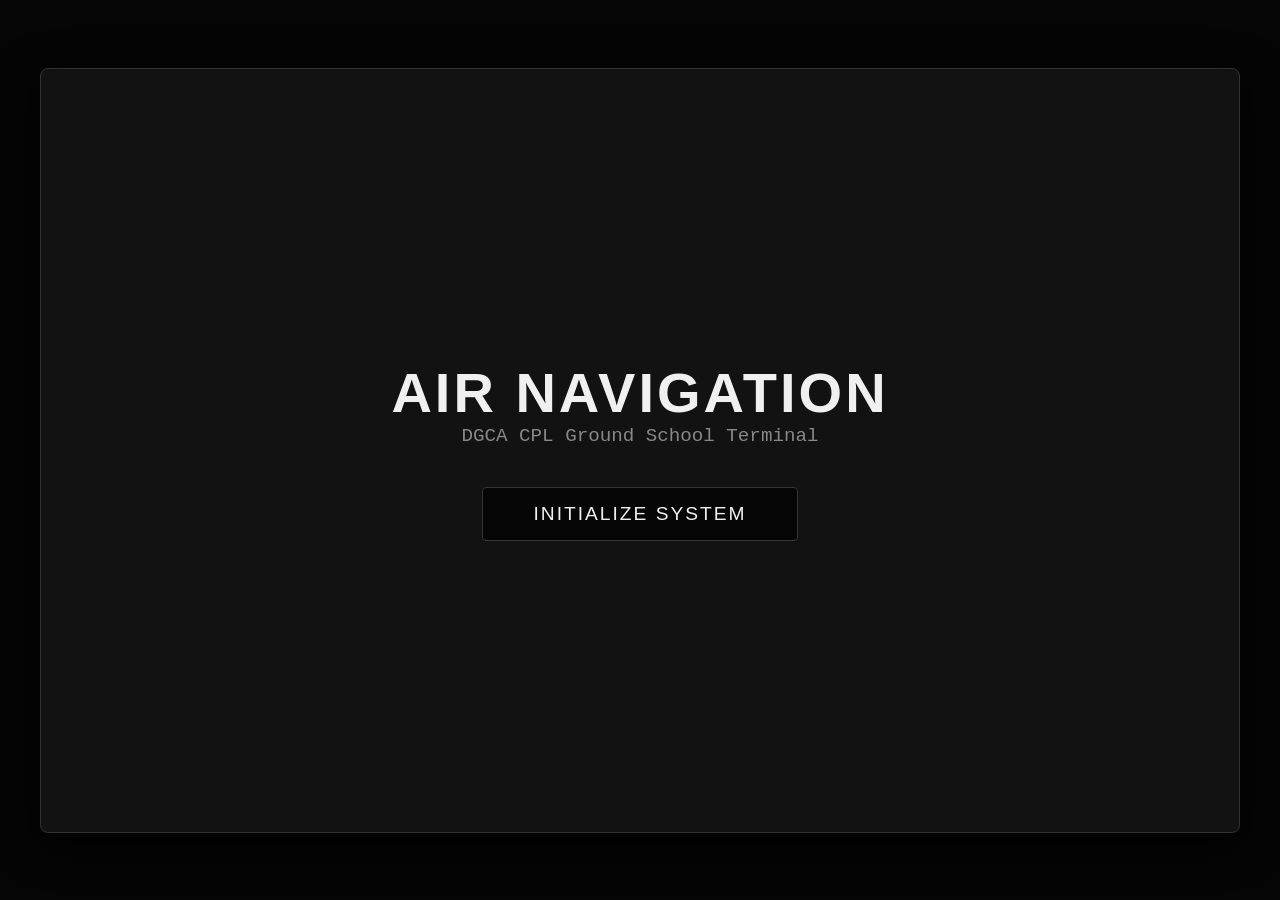
==== index.html @ cbd330f3 "index.html" ====
<!DOCTYPE html>
<html lang="en">
<head>
    <meta charset="UTF-8">
    <meta name="viewport" content="width=device-width, initial-scale=1.0">
    <title>Air Nav Command Center</title>
    <style>
        /* --- CORE STYLING --- */
        :root {
            --bg-color: #050505;
            --panel-bg: #121212;
            --text-main: #f0f0f0;
            --text-muted: #888888;
            --accent: #2a2a2a;
            --accent-hover: #404040;
            --border: #333333;
        }

        * { box-sizing: border-box; margin: 0; padding: 0; }

        body {
            background-color: var(--bg-color);
            color: var(--text-main);
            font-family: 'Segoe UI', Roboto, Helvetica, Arial, sans-serif;
            display: flex;
            justify-content: center;
            align-items: center;
            min-height: 100vh;
        }

        .container {
            width: 95%;
            max-width: 1200px;
            background-color: var(--panel-bg);
            border: 1px solid var(--border);
            border-radius: 8px;
            box-shadow: 0 10px 40px rgba(0, 0, 0, 0.9);
            padding: 40px; 
            min-height: 85vh;
            display: flex;
            flex-direction: column;
            position: relative;
        }

        .view-section {
            display: none;
            flex-direction: column;
            flex-grow: 1;
            animation: fadeIn 0.4s ease-in-out;
        }

        /* --- Landing Page --- */
        #landing-page { justify-content: center; align-items: center; text-align: center; }
        .title { font-size: 3.5rem; font-weight: 700; letter-spacing: 3px; text-transform: uppercase; }
        .subtitle { font-size: 1.2rem; color: var(--text-muted); margin-bottom: 40px; font-family: 'Courier New', monospace; }
        
        .btn {
            background-color: var(--bg-color);
            color: var(--text-main);
            border: 1px solid var(--border);
            padding: 15px 50px;
            font-size: 1.2rem;
            text-transform: uppercase;
            letter-spacing: 2px;
            cursor: pointer;
            transition: all 0.2s;
            border-radius: 4px;
        }
        .btn:hover { background-color: var(--accent); border-color: var(--text-main); }

        /* --- Header & Navigation --- */
        .header-bar {
            display: flex;
            justify-content: space-between;
            align-items: center;
            border-bottom: 1px solid var(--border);
            padding-bottom: 15px; 
            margin-bottom: 20px; 
        }
        .nav-btn {
            background: none;
            border: 1px solid var(--border);
            color: var(--text-main);
            padding: 8px 16px;
            cursor: pointer;
            border-radius: 4px;
            transition: background 0.2s;
        }
        .nav-btn:hover { background-color: var(--accent); }

        /* --- Chapter Grid --- */
        .chapter-grid {
            display: grid;
            grid-template-columns: repeat(auto-fill, minmax(160px, 1fr));
            gap: 15px;
            overflow-y: auto;
            padding-right: 10px;
        }
        
        .chapter-card {
            background-color: var(--bg-color);
            border: 1px solid var(--border);
            padding: 20px 10px;
            text-align: center;
            cursor: pointer;
            border-radius: 4px;
            transition: all 0.2s;
            display: flex;
            flex-direction: column;
            justify-content: center;
            min-height: 90px;
            text-decoration: none; /* Removes underline from links */
            color: var(--text-main);
        }
        
        .chapter-card:hover { 
            background-color: var(--accent); 
            transform: scale(1.02); 
            border-color: var(--text-muted);
        }
        
        .chapter-num { font-size: 1.1rem; font-weight: bold; }
        .chapter-name { font-size: 0.85rem; color: var(--text-muted); margin-top: 5px; }

        @keyframes fadeIn {
            from { opacity: 0; transform: translateY(5px); }
            to { opacity: 1; transform: translateY(0); }
        }
    </style>
</head>
<body>

    <div class="container">
        
        <!-- LANDING PAGE -->
        <div id="landing-page" class="view-section" style="display: flex;">
            <h1 class="title">Air Navigation</h1>
            <p class="subtitle">DGCA CPL Ground School Terminal</p>
            <button class="btn" onclick="initSystem()">Initialize System</button>
        </div>

        <!-- CHAPTERS LIST -->
        <div id="chapters-page" class="view-section">
            <div class="header-bar">
                <h2>Syllabus Index</h2>
                <button class="nav-btn" onclick="powerOff()">Power Off</button>
            </div>
            <div class="chapter-grid" id="chapter-grid-container">
                <!-- JavaScript generates the 30 links here -->
            </div>
        </div>

    </div>

    <script>
        // Dictionary for chapter names. We can easily add to this as we build them.
        const chapterTitles = { 
            1: "The Earth",
            2: "Distances on Earth's Surface",
            3: "Convergency",
            4: "Payload",
            5: "Compass & Direction",
            6: "Dead Reckoning",
            7: "In Flight Navigation",
            8: "Scale & Projections",
            9: "INS/IRS",
            10: "Solar System & Time",
            11: "PNR/CP"
        };

        // Automatically generate 30 Chapter Links
        const chapterContainer = document.getElementById('chapter-grid-container');
        for (let i = 1; i <= 30; i++) {
            let a = document.createElement('a');
            a.className = 'chapter-card';
            
            // Sets the destination to ch1.html, ch2.html, etc.
            a.href = `ch${i}.html`; 
            
            let titleText = chapterTitles[i] ? `<div class="chapter-name">${chapterTitles[i]}</div>` : ``;
            a.innerHTML = `<div class="chapter-num">CH ${i}</div> ${titleText}`;
            
            chapterContainer.appendChild(a);
        }

        // Simple visibility toggles for the landing page
        function initSystem() {
            document.getElementById('landing-page').style.display = 'none';
            document.getElementById('chapters-page').style.display = 'flex';
        }

        function powerOff() {
            document.getElementById('chapters-page').style.display = 'none';
            document.getElementById('landing-page').style.display = 'flex';
        }
    </script>
</body>
</html>
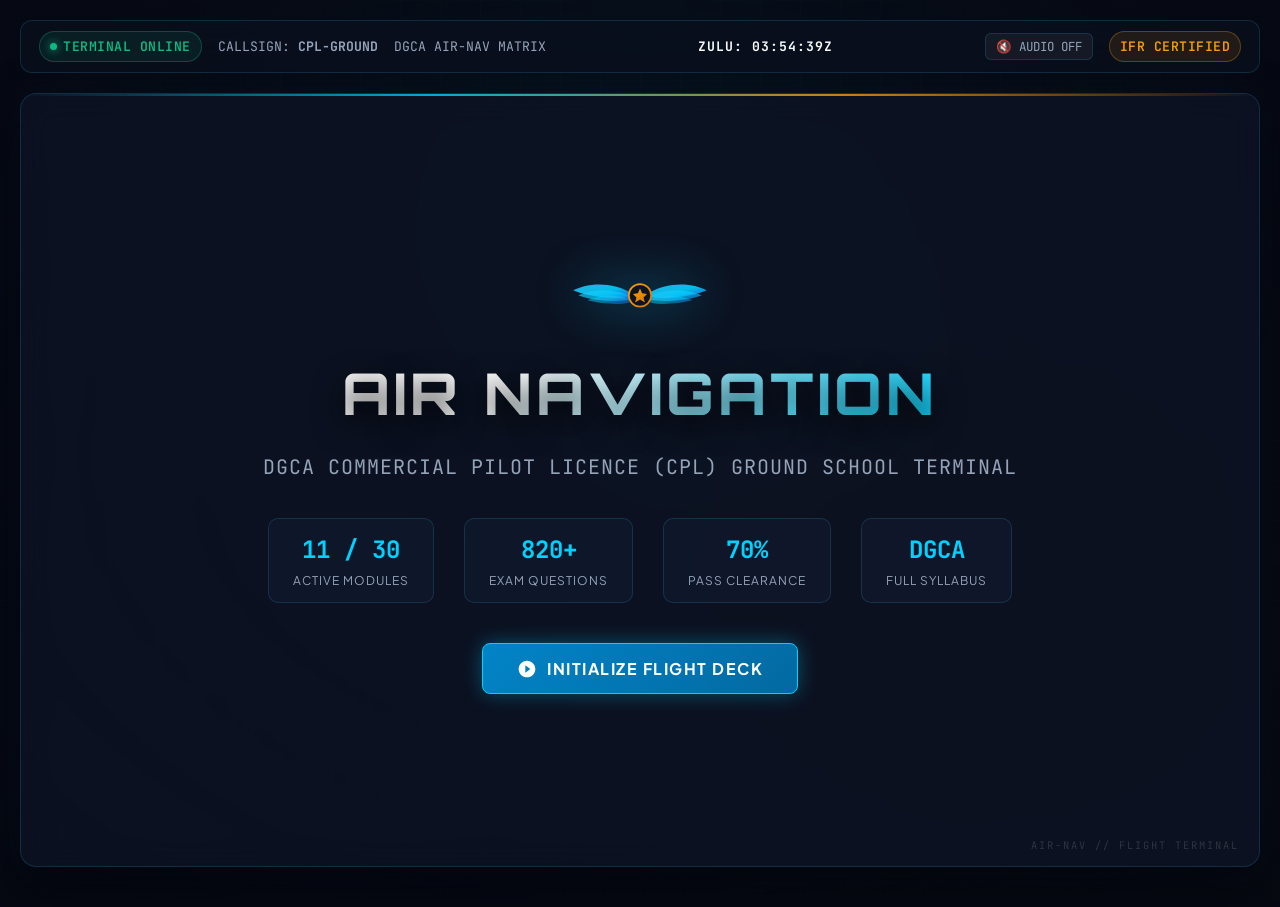
==== commit 1b8d6218: "feat(ui): upgrade to modern glass cockpit pilot training platform with avionics HUD, telemetry, audi" ====
--- a/index.html
+++ b/index.html
@@ -3,157 +3,337 @@
 <head>
     <meta charset="UTF-8">
     <meta name="viewport" content="width=device-width, initial-scale=1.0">
-    <title>Air Nav Command Center</title>
+    <title>Air Navigation | DGCA CPL Ground School Command Center</title>
+    <!-- Stylesheets -->
+    <link rel="stylesheet" href="css/pilot-theme.css">
     <style>
-        /* --- CORE STYLING --- */
-        :root {
-            --bg-color: #050505;
-            --panel-bg: #121212;
-            --text-main: #f0f0f0;
-            --text-muted: #888888;
-            --accent: #2a2a2a;
-            --accent-hover: #404040;
-            --border: #333333;
-        }
-
-        * { box-sizing: border-box; margin: 0; padding: 0; }
-
-        body {
-            background-color: var(--bg-color);
-            color: var(--text-main);
-            font-family: 'Segoe UI', Roboto, Helvetica, Arial, sans-serif;
+        /* Specific Styles for Hub */
+        .search-container {
             display: flex;
-            justify-content: center;
             align-items: center;
-            min-height: 100vh;
-        }
-
-        .container {
-            width: 95%;
-            max-width: 1200px;
-            background-color: var(--panel-bg);
-            border: 1px solid var(--border);
+            gap: 12px;
+            width: 100%;
+            max-width: 400px;
+            position: relative;
+        }
+
+        .search-icon {
+            position: absolute;
+            left: 14px;
+            color: var(--cyan-primary);
+            pointer-events: none;
+            display: flex;
+            align-items: center;
+        }
+
+        .search-container input {
+            padding-left: 42px;
+            width: 100%;
+        }
+
+        .quick-formula-btn {
+            background: rgba(245, 158, 11, 0.12);
+            border: 1px solid rgba(245, 158, 11, 0.35);
+            color: var(--gold-accent);
+            padding: 8px 16px;
             border-radius: 8px;
-            box-shadow: 0 10px 40px rgba(0, 0, 0, 0.9);
-            padding: 40px; 
-            min-height: 85vh;
-            display: flex;
-            flex-direction: column;
-            position: relative;
-        }
-
-        .view-section {
-            display: none;
-            flex-direction: column;
-            flex-grow: 1;
-            animation: fadeIn 0.4s ease-in-out;
-        }
-
-        /* --- Landing Page --- */
-        #landing-page { justify-content: center; align-items: center; text-align: center; }
-        .title { font-size: 3.5rem; font-weight: 700; letter-spacing: 3px; text-transform: uppercase; }
-        .subtitle { font-size: 1.2rem; color: var(--text-muted); margin-bottom: 40px; font-family: 'Courier New', monospace; }
-        
-        .btn {
-            background-color: var(--bg-color);
-            color: var(--text-main);
-            border: 1px solid var(--border);
-            padding: 15px 50px;
-            font-size: 1.2rem;
-            text-transform: uppercase;
-            letter-spacing: 2px;
+            font-size: 0.85rem;
+            font-weight: 700;
             cursor: pointer;
             transition: all 0.2s;
+            display: inline-flex;
+            align-items: center;
+            gap: 8px;
+            font-family: var(--font-mono);
+        }
+
+        .quick-formula-btn:hover {
+            background: rgba(245, 158, 11, 0.22);
+            border-color: var(--gold-accent);
+            box-shadow: 0 0 16px var(--gold-glow);
+        }
+
+        /* Formula Modal */
+        .formula-modal-overlay {
+            position: fixed;
+            inset: 0;
+            background: rgba(4, 7, 15, 0.85);
+            backdrop-filter: blur(10px);
+            display: none;
+            align-items: center;
+            justify-content: center;
+            z-index: 1000;
+            padding: 20px;
+        }
+
+        .formula-modal-overlay.active {
+            display: flex;
+        }
+
+        .formula-modal-card {
+            background: #0b1222;
+            border: 1px solid var(--border-medium);
+            border-radius: 16px;
+            padding: 30px;
+            max-width: 800px;
+            width: 100%;
+            max-height: 85vh;
+            overflow-y: auto;
+            box-shadow: 0 20px 60px rgba(0, 0, 0, 0.9), 0 0 40px var(--cyan-glow);
+        }
+
+        .formula-table {
+            width: 100%;
+            border-collapse: collapse;
+            margin-top: 15px;
+            font-size: 0.95rem;
+        }
+
+        .formula-table th, .formula-table td {
+            padding: 12px 16px;
+            text-align: left;
+            border-bottom: 1px solid var(--border-subtle);
+        }
+
+        .formula-table th {
+            color: var(--cyan-primary);
+            font-family: var(--font-mono);
+            font-size: 0.82rem;
+            letter-spacing: 1px;
+            background: rgba(0, 210, 255, 0.05);
+        }
+
+        .formula-table td code {
+            font-family: var(--font-mono);
+            color: #fef08a;
+            background: rgba(0, 0, 0, 0.3);
+            padding: 3px 8px;
             border-radius: 4px;
         }
-        .btn:hover { background-color: var(--accent); border-color: var(--text-main); }
-
-        /* --- Header & Navigation --- */
-        .header-bar {
-            display: flex;
-            justify-content: space-between;
-            align-items: center;
-            border-bottom: 1px solid var(--border);
-            padding-bottom: 15px; 
-            margin-bottom: 20px; 
-        }
-        .nav-btn {
-            background: none;
-            border: 1px solid var(--border);
-            color: var(--text-main);
-            padding: 8px 16px;
-            cursor: pointer;
-            border-radius: 4px;
-            transition: background 0.2s;
-        }
-        .nav-btn:hover { background-color: var(--accent); }
-
-        /* --- Chapter Grid --- */
-        .chapter-grid {
-            display: grid;
-            grid-template-columns: repeat(auto-fill, minmax(160px, 1fr));
-            gap: 15px;
-            overflow-y: auto;
-            padding-right: 10px;
-        }
-        
-        .chapter-card {
-            background-color: var(--bg-color);
-            border: 1px solid var(--border);
-            padding: 20px 10px;
-            text-align: center;
-            cursor: pointer;
-            border-radius: 4px;
-            transition: all 0.2s;
-            display: flex;
-            flex-direction: column;
-            justify-content: center;
-            min-height: 90px;
-            text-decoration: none; /* Removes underline from links */
-            color: var(--text-main);
-        }
-        
-        .chapter-card:hover { 
-            background-color: var(--accent); 
-            transform: scale(1.02); 
-            border-color: var(--text-muted);
-        }
-        
-        .chapter-num { font-size: 1.1rem; font-weight: bold; }
-        .chapter-name { font-size: 0.85rem; color: var(--text-muted); margin-top: 5px; }
-
-        @keyframes fadeIn {
-            from { opacity: 0; transform: translateY(5px); }
-            to { opacity: 1; transform: translateY(0); }
+
+        /* CRT Shutdown Effect */
+        .crt-off {
+            animation: crtShutdown 0.55s ease-out forwards;
+        }
+
+        @keyframes crtShutdown {
+            0% { transform: scale(1); filter: brightness(1); opacity: 1; }
+            50% { transform: scale(1, 0.005); filter: brightness(3); opacity: 0.9; }
+            100% { transform: scale(0, 0); filter: brightness(0); opacity: 0; }
         }
     </style>
 </head>
 <body>
 
-    <div class="container">
+    <!-- TOP TELEMETRY FLIGHT HUD BAR -->
+    <div class="flight-hud-bar">
+        <div class="hud-left">
+            <span class="hud-pill status-green">
+                <span class="hud-dot"></span>
+                TERMINAL ONLINE
+            </span>
+            <span>CALLSIGN: <strong>CPL-GROUND</strong></span>
+            <span>DGCA AIR-NAV MATRIX</span>
+        </div>
+        <div class="hud-center">
+            <span class="zulu-clock">ZULU: 00:00:00Z</span>
+        </div>
+        <div class="hud-right">
+            <button class="hud-sound-toggle" onclick="toggleCockpitSound()">
+                <span>🔊 AUDIO ON</span>
+            </button>
+            <span class="hud-pill status-gold">IFR CERTIFIED</span>
+        </div>
+    </div>
+
+    <!-- MAIN FLIGHT DECK CONTAINER -->
+    <div class="container" id="terminal-container">
         
-        <!-- LANDING PAGE -->
+        <!-- 1. LANDING PAGE -->
         <div id="landing-page" class="view-section" style="display: flex;">
+            
+            <!-- Pilot Wings SVG Crest -->
+            <svg class="wings-insignia" viewBox="0 0 200 80" fill="none" xmlns="http://www.w3.org/2000/svg">
+                <defs>
+                    <linearGradient id="goldWings" x1="0%" y1="0%" x2="100%" y2="100%">
+                        <stop offset="0%" stop-color="#38bdf8" />
+                        <stop offset="50%" stop-color="#00d2ff" />
+                        <stop offset="100%" stop-color="#2563eb" />
+                    </linearGradient>
+                    <linearGradient id="crestGlow" x1="0%" y1="0%" x2="100%" y2="100%">
+                        <stop offset="0%" stop-color="#f59e0b" />
+                        <stop offset="100%" stop-color="#d97706" />
+                    </linearGradient>
+                </defs>
+                <!-- Left Wing -->
+                <path d="M90 40 C60 20, 20 25, 5 35 C30 45, 65 48, 90 44 Z" fill="url(#goldWings)" opacity="0.9" />
+                <path d="M88 44 C62 30, 25 35, 12 42 C35 50, 68 52, 88 48 Z" fill="url(#goldWings)" opacity="0.7" />
+                <path d="M85 48 C65 38, 35 44, 25 49 C45 54, 70 56, 85 52 Z" fill="url(#goldWings)" opacity="0.5" />
+                <!-- Right Wing -->
+                <path d="M110 40 C140 20, 180 25, 195 35 C170 45, 135 48, 110 44 Z" fill="url(#goldWings)" opacity="0.9" />
+                <path d="M112 44 C138 30, 175 35, 188 42 C165 50, 132 52, 112 48 Z" fill="url(#goldWings)" opacity="0.7" />
+                <path d="M115 48 C135 38, 165 44, 175 49 C155 54, 130 56, 115 52 Z" fill="url(#goldWings)" opacity="0.5" />
+                <!-- Central Star & Shield -->
+                <circle cx="100" cy="42" r="16" fill="#0c1424" stroke="url(#crestGlow)" stroke-width="2.5" />
+                <polygon points="100,32 103,39 110,40 105,45 107,52 100,48 93,52 95,45 90,40 97,39" fill="url(#crestGlow)" />
+            </svg>
+
             <h1 class="title">Air Navigation</h1>
-            <p class="subtitle">DGCA CPL Ground School Terminal</p>
-            <button class="btn" onclick="initSystem()">Initialize System</button>
-        </div>
-
-        <!-- CHAPTERS LIST -->
+            <p class="subtitle">DGCA Commercial Pilot Licence (CPL) Ground School Terminal</p>
+
+            <div class="landing-stats-row">
+                <div class="landing-stat-box">
+                    <div class="landing-stat-val">11 / 30</div>
+                    <div class="landing-stat-label">Active Modules</div>
+                </div>
+                <div class="landing-stat-box">
+                    <div class="landing-stat-val">820+</div>
+                    <div class="landing-stat-label">Exam Questions</div>
+                </div>
+                <div class="landing-stat-box">
+                    <div class="landing-stat-val">70%</div>
+                    <div class="landing-stat-label">Pass Clearance</div>
+                </div>
+                <div class="landing-stat-box">
+                    <div class="landing-stat-val">DGCA</div>
+                    <div class="landing-stat-label">Full Syllabus</div>
+                </div>
+            </div>
+
+            <button class="btn btn-primary" onclick="initSystem()">
+                <svg width="20" height="20" viewBox="0 0 24 24" fill="currentColor">
+                    <path d="M12 2C6.48 2 2 6.48 2 12s4.48 10 10 10 10-4.48 10-10S17.52 2 12 2zm-2 14.5v-9l6 4.5-6 4.5z"/>
+                </svg>
+                Initialize Flight Deck
+            </button>
+        </div>
+
+        <!-- 2. CHAPTERS LIST / SYLLABUS HUB -->
         <div id="chapters-page" class="view-section">
             <div class="header-bar">
-                <h2>Syllabus Index</h2>
-                <button class="nav-btn" onclick="powerOff()">Power Off</button>
+                <div class="header-title-group">
+                    <div class="header-badge">
+                        <svg viewBox="0 0 24 24">
+                            <path d="M12 2L1 21h22L12 2zm0 3.99L19.53 19H4.47L12 5.99zM11 10h2v4h-2zm0 5h2v2h-2z"/>
+                        </svg>
+                    </div>
+                    <div>
+                        <h2>Syllabus Flight Matrix</h2>
+                        <div class="header-subtitle">DGCA CPL / ATPL AIR NAVIGATION CURRICULUM</div>
+                    </div>
+                </div>
+                <div class="header-actions">
+                    <button class="quick-formula-btn" onclick="openFormulaModal()">
+                        📐 Quick Formulas
+                    </button>
+                    <button class="nav-btn" onclick="powerOff()">
+                        ⏻ Power Off
+                    </button>
+                </div>
             </div>
+
+            <!-- Filter & Search Controls -->
+            <div class="chapter-filter-bar">
+                <div class="search-container">
+                    <span class="search-icon">
+                        <svg width="18" height="18" viewBox="0 0 24 24" fill="none" stroke="currentColor" stroke-width="2">
+                            <circle cx="11" cy="11" r="8"></circle>
+                            <line x1="21" y1="21" x2="16.65" y2="16.65"></line>
+                        </svg>
+                    </span>
+                    <input type="text" id="chapter-search" class="chapter-search-box" placeholder="Search chapters (e.g. Earth, PNR, Speed)..." oninput="filterChapters()">
+                </div>
+
+                <div class="chapter-filter-pills">
+                    <button class="filter-pill active" onclick="setFilter('all', this)">All (30)</button>
+                    <button class="filter-pill" onclick="setFilter('active', this)">Active Modules (1-11)</button>
+                    <button class="filter-pill" onclick="setFilter('phase2', this)">Phase II In-Prep (12-30)</button>
+                </div>
+            </div>
+
+            <!-- Chapter Cards Grid -->
             <div class="chapter-grid" id="chapter-grid-container">
-                <!-- JavaScript generates the 30 links here -->
+                <!-- JavaScript generates the 30 links with professional avionics styling -->
             </div>
         </div>
 
     </div>
 
+    <!-- QUICK FORMULA MODAL -->
+    <div id="formula-modal" class="formula-modal-overlay">
+        <div class="formula-modal-card">
+            <div class="jump-modal-header">
+                <h3 style="font-family: var(--font-mono); color: var(--gold-accent); display: flex; align-items: center; gap: 8px;">
+                    <span>FLIGHT NAVIGATION FORMULA REFERENCE</span>
+                </h3>
+                <button class="nav-btn" style="padding: 4px 12px;" onclick="closeFormulaModal()">✕ CLOSE</button>
+            </div>
+            <p style="font-size: 0.9rem; color: var(--text-muted); margin-bottom: 15px;">
+                DGCA CPL Essential formulas for fast cockpit calculation drills:
+            </p>
+            <table class="formula-table">
+                <thead>
+                    <tr>
+                        <th>CONCEPT</th>
+                        <th>STANDARD FORMULA</th>
+                        <th>COCKPIT RULE OF THUMB</th>
+                    </tr>
+                </thead>
+                <tbody>
+                    <tr>
+                        <td><strong>Departure (Distance E/W)</strong></td>
+                        <td><code>Dep = d'long (min) &times; cos(Mean Lat)</code></td>
+                        <td>1&deg; d'long at 60&deg; Lat = 30 NM</td>
+                    </tr>
+                    <tr>
+                        <td><strong>Convergency</strong></td>
+                        <td><code>Convergency = d'long &times; sin(Mean Lat)</code></td>
+                        <td>At Equator: 0 | At Poles: d'long</td>
+                    </tr>
+                    <tr>
+                        <td><strong>Conversion Angle</strong></td>
+                        <td><code>CA = &frac12; &times; Convergency</code></td>
+                        <td>Difference between GC & Rhumb Line</td>
+                    </tr>
+                    <tr>
+                        <td><strong>1 in 60 Rule</strong></td>
+                        <td><code>Track Error (&deg;) = (Off Track Distance / Dist Flown) &times; 60</code></td>
+                        <td>1 NM off at 60 NM = 1&deg; drift</td>
+                    </tr>
+                    <tr>
+                        <td><strong>Rate of Descent (3&deg; GP)</strong></td>
+                        <td><code>ROD (ft/min) &approx; Groundspeed &times; 5</code></td>
+                        <td>120 kt &times; 5 = 600 ft/min</td>
+                    </tr>
+                    <tr>
+                        <td><strong>Top of Descent (TOD)</strong></td>
+                        <td><code>Distance (NM) = Altitude to lose (ft) / 300</code></td>
+                        <td>30,000 ft / 300 = 100 NM</td>
+                    </tr>
+                    <tr>
+                        <td><strong>Radius of Turn</strong></td>
+                        <td><code>R (NM) = TAS&sup2; / (68,000 &times; tan &theta;)</code></td>
+                        <td>Rate 1 turn = 3&deg;/sec</td>
+                    </tr>
+                    <tr>
+                        <td><strong>PNR (Point of Safe Return)</strong></td>
+                        <td><code>Time to PNR = (E &times; H) / (O + H)</code></td>
+                        <td>E=Safe Endur, O=GS Out, H=GS Home</td>
+                    </tr>
+                    <tr>
+                        <td><strong>Critical Point (CP)</strong></td>
+                        <td><code>Dist to CP = (D &times; H) / (O + H)</code></td>
+                        <td>D=Total dist, O=GS Out, H=GS Home</td>
+                    </tr>
+                </tbody>
+            </table>
+        </div>
+    </div>
+
+    <!-- Scripts -->
+    <script src="js/pilot-cockpit.js"></script>
     <script>
-        // Dictionary for chapter names. We can easily add to this as we build them.
+        // Dictionary for chapter names - EXACT DATA PRESERVED
         const chapterTitles = { 
             1: "The Earth",
             2: "Distances on Earth's Surface",
@@ -168,31 +348,131 @@
             11: "PNR/CP"
         };
 
-        // Automatically generate 30 Chapter Links
-        const chapterContainer = document.getElementById('chapter-grid-container');
-        for (let i = 1; i <= 30; i++) {
-            let a = document.createElement('a');
-            a.className = 'chapter-card';
-            
-            // Sets the destination to ch1.html, ch2.html, etc.
-            a.href = `ch${i}.html`; 
-            
-            let titleText = chapterTitles[i] ? `<div class="chapter-name">${chapterTitles[i]}</div>` : ``;
-            a.innerHTML = `<div class="chapter-num">CH ${i}</div> ${titleText}`;
-            
-            chapterContainer.appendChild(a);
-        }
-
-        // Simple visibility toggles for the landing page
+        // Chapter Subtitle / Breakdown Metadata for Active Modules
+        const chapterMeta = {
+            1: { type: "Theory & Calculations", stats: "19 MCQs • 10 Numericals", tag: "Earth Geometry" },
+            2: { type: "Earth Surface", stats: "16 MCQs • 40 Numericals", tag: "Distances & NM" },
+            3: { type: "Convergency", stats: "14 MCQs • 30 Numericals", tag: "Meridians & Great Circles" },
+            4: { type: "Mass & Balance", stats: "14 MCQs • 40 Numericals", tag: "Payload & Fuel" },
+            5: { type: "Directional Gyro", stats: "10 MCQs • 10 Numericals", tag: "Magnetism & Drift" },
+            6: { type: "DR Navigation", stats: "10 MCQs • 20 Numericals", tag: "Triangle of Velocities" },
+            7: { type: "Descents & Climes", stats: "100 Rapid • 60 Problems", tag: "160 Flight Problems" },
+            8: { type: "Aeronautical Charts", stats: "50 MCQs • 111 Numericals", tag: "Mercator & Lamberts" },
+            9: { type: "Inertial Systems", stats: "19 MCQs • 50 Numericals", tag: "Schuler Tuning & Gyros" },
+            10: { type: "Celestial & Time", stats: "25 MCQs • 45 Numericals", tag: "LMT, UTC & Twilight" },
+            11: { type: "Flight Planning", stats: "135 Advanced Problems", tag: "Critical Point & PNR" }
+        };
+
+        let currentFilter = 'all';
+
+        // Render 30 Chapter Links
+        function renderChapterGrid() {
+            const chapterContainer = document.getElementById('chapter-grid-container');
+            chapterContainer.innerHTML = '';
+
+            const searchTerm = document.getElementById('chapter-search').value.toLowerCase().trim();
+
+            for (let i = 1; i <= 30; i++) {
+                const isOnline = i <= 11;
+                const titleText = chapterTitles[i] || `Navigation Subject Part ${i}`;
+                const meta = chapterMeta[i] || { type: "DGCA Phase II", stats: "Curriculum In Prep", tag: "Clearance Pending" };
+
+                // Filtering logic
+                if (currentFilter === 'active' && !isOnline) continue;
+                if (currentFilter === 'phase2' && isOnline) continue;
+
+                if (searchTerm) {
+                    const matchNum = `ch ${i}`.includes(searchTerm) || `${i}` === searchTerm;
+                    const matchTitle = titleText.toLowerCase().includes(searchTerm);
+                    const matchTag = meta.tag.toLowerCase().includes(searchTerm);
+                    if (!matchNum && !matchTitle && !matchTag) continue;
+                }
+
+                let a = document.createElement('a');
+                a.className = isOnline ? 'chapter-card' : 'chapter-card is-locked';
+
+                if (isOnline) {
+                    a.href = `ch${i}.html`;
+                } else {
+                    a.href = 'javascript:void(0)';
+                    a.onclick = () => {
+                        playCockpitBeep('wrong');
+                        alert(`✈️ FLIGHT ADVISORY: Chapter ${i} (${titleText}) is part of Phase II DGCA syllabus synchronization. Please drill Active Modules 1 through 11.`);
+                    };
+                }
+
+                a.innerHTML = `
+                    <div>
+                        <div class="chapter-card-top">
+                            <span class="chapter-num">
+                                <svg width="14" height="14" viewBox="0 0 24 24" fill="currentColor">
+                                    <path d="M21 16v-2l-8-5V3.5c0-.83-.67-1.5-1.5-1.5S10 2.67 10 3.5V9l-8 5v2l8-2.5V19l-2 1.5V22l3.5-1 3.5 1v-1.5L13 19v-5.5l8 2.5z"/>
+                                </svg>
+                                MODULE ${i < 10 ? '0' + i : i}
+                            </span>
+                            <span class="chapter-status-pill ${isOnline ? '' : 'locked'}">
+                                ${isOnline ? 'FLIGHT READY' : 'IN PREP'}
+                            </span>
+                        </div>
+                        <div class="chapter-name">${titleText}</div>
+                        <div style="font-size: 0.8rem; color: var(--cyan-primary); font-family: var(--font-mono);">${meta.tag}</div>
+                    </div>
+                    <div class="chapter-meta">
+                        <span>${meta.stats}</span>
+                        <span style="color: ${isOnline ? 'var(--cyan-primary)' : 'var(--text-dim)'}; font-weight: 700;">
+                            ${isOnline ? 'ENGAGE →' : 'LOCKED'}
+                        </span>
+                    </div>
+                `;
+
+                chapterContainer.appendChild(a);
+            }
+        }
+
+        function filterChapters() {
+            renderChapterGrid();
+        }
+
+        function setFilter(filterType, btn) {
+            currentFilter = filterType;
+            document.querySelectorAll('.filter-pill').forEach(b => b.classList.remove('active'));
+            btn.classList.add('active');
+            renderChapterGrid();
+            playCockpitBeep('click');
+        }
+
+        // Visibility toggles with audio
         function initSystem() {
+            playCockpitBeep('correct');
             document.getElementById('landing-page').style.display = 'none';
             document.getElementById('chapters-page').style.display = 'flex';
+            renderChapterGrid();
         }
 
         function powerOff() {
-            document.getElementById('chapters-page').style.display = 'none';
-            document.getElementById('landing-page').style.display = 'flex';
-        }
+            playCockpitBeep('click');
+            const container = document.getElementById('terminal-container');
+            container.classList.add('crt-off');
+            setTimeout(() => {
+                document.getElementById('chapters-page').style.display = 'none';
+                document.getElementById('landing-page').style.display = 'flex';
+                container.classList.remove('crt-off');
+            }, 550);
+        }
+
+        // Formula modal
+        function openFormulaModal() {
+            document.getElementById('formula-modal').classList.add('active');
+            playCockpitBeep('click');
+        }
+
+        function closeFormulaModal() {
+            document.getElementById('formula-modal').classList.remove('active');
+            playCockpitBeep('click');
+        }
+
+        // Initial setup
+        renderChapterGrid();
     </script>
 </body>
 </html>
--- a/css/pilot-theme.css
+++ b/css/pilot-theme.css
@@ -0,0 +1,1237 @@
+/* ==========================================================================
+   AIR NAVIGATION PILOT TRAINING COMMAND CENTER - DESIGN SYSTEM
+   Theme: Glass Cockpit Avionics & Aerospace Academy
+   ========================================================================== */
+
+@import url('https://fonts.googleapis.com/css2?family=JetBrains+Mono:wght@400;500;700&family=Plus+Jakarta+Sans:wght@300;400;500;600;700;800&family=Orbitron:wght@600;800;900&display=swap');
+
+:root {
+    /* Flight Deck Color Palette */
+    --bg-space: #060913;
+    --bg-radial: radial-gradient(circle at 50% 10%, #0d172e 0%, #060913 75%);
+    --panel-bg: rgba(13, 20, 36, 0.78);
+    --panel-bg-solid: #0c1424;
+    --card-bg: rgba(18, 28, 50, 0.65);
+    --card-hover: rgba(26, 40, 72, 0.85);
+    --card-active: rgba(32, 50, 90, 0.95);
+
+    /* Avionics Instruments Lights */
+    --cyan-primary: #00d2ff;
+    --cyan-glow: rgba(0, 210, 255, 0.35);
+    --cyan-dim: rgba(0, 210, 255, 0.12);
+    --gold-accent: #f59e0b;
+    --gold-glow: rgba(245, 158, 11, 0.35);
+    --amber-warning: #fbbf24;
+    --green-cleared: #10b981;
+    --green-glow: rgba(16, 185, 129, 0.35);
+    --red-alert: #ef4444;
+    --red-glow: rgba(239, 68, 68, 0.35);
+
+    /* Borders & Accents */
+    --border-subtle: rgba(56, 189, 248, 0.16);
+    --border-medium: rgba(56, 189, 248, 0.32);
+    --border-bright: rgba(0, 210, 255, 0.65);
+
+    /* Text Colors */
+    --text-main: #f8fafc;
+    --text-muted: #94a3b8;
+    --text-dim: #64748b;
+    --text-bright: #ffffff;
+
+    /* Fonts */
+    --font-ui: 'Plus Jakarta Sans', -apple-system, BlinkMacSystemFont, 'Segoe UI', Roboto, sans-serif;
+    --font-mono: 'JetBrains Mono', 'SF Mono', Consolas, monospace;
+    --font-display: 'Orbitron', 'Plus Jakarta Sans', sans-serif;
+
+    /* Shadows & Glow */
+    --glass-blur: blur(16px);
+    --cockpit-shadow: 0 20px 50px rgba(0, 3, 10, 0.85), 0 0 40px rgba(0, 210, 255, 0.05);
+    --card-shadow: 0 8px 30px rgba(0, 0, 0, 0.4);
+}
+
+/* Reset & Base */
+*, *::before, *::after {
+    box-sizing: border-box;
+    margin: 0;
+    padding: 0;
+}
+
+html {
+    scroll-behavior: smooth;
+}
+
+body {
+    background-color: var(--bg-space);
+    background-image: 
+        radial-gradient(circle at 50% 0%, rgba(0, 210, 255, 0.08) 0%, transparent 60%),
+        radial-gradient(circle at 90% 80%, rgba(245, 158, 11, 0.05) 0%, transparent 50%),
+        linear-gradient(rgba(56, 189, 248, 0.03) 1px, transparent 1px),
+        linear-gradient(90deg, rgba(56, 189, 248, 0.03) 1px, transparent 1px);
+    background-size: 100% 100%, 100% 100%, 40px 40px, 40px 40px;
+    background-attachment: fixed;
+    color: var(--text-main);
+    font-family: var(--font-ui);
+    min-height: 100vh;
+    display: flex;
+    flex-direction: column;
+    align-items: center;
+    justify-content: flex-start;
+    padding: 20px 15px 40px;
+    line-height: 1.6;
+    overflow-x: hidden;
+    position: relative;
+}
+
+/* Background Atmosphere Radar Overlay */
+body::before {
+    content: "";
+    position: fixed;
+    top: 0;
+    left: 0;
+    right: 0;
+    bottom: 0;
+    background: radial-gradient(ellipse at center, transparent 0%, rgba(6, 9, 19, 0.85) 90%);
+    pointer-events: none;
+    z-index: 0;
+}
+
+/* Top Telemetry Flight Bar */
+.flight-hud-bar {
+    width: 100%;
+    max-width: 1240px;
+    display: flex;
+    justify-content: space-between;
+    align-items: center;
+    padding: 10px 18px;
+    background: rgba(10, 16, 30, 0.7);
+    backdrop-filter: var(--glass-blur);
+    border: 1px solid var(--border-subtle);
+    border-radius: 12px;
+    margin-bottom: 20px;
+    z-index: 2;
+    font-size: 0.82rem;
+    font-family: var(--font-mono);
+    color: var(--text-muted);
+}
+
+.hud-left, .hud-center, .hud-right {
+    display: flex;
+    align-items: center;
+    gap: 16px;
+}
+
+.hud-pill {
+    display: inline-flex;
+    align-items: center;
+    gap: 6px;
+    padding: 4px 10px;
+    background: rgba(0, 210, 255, 0.08);
+    border: 1px solid rgba(0, 210, 255, 0.2);
+    border-radius: 20px;
+    color: var(--cyan-primary);
+    font-weight: 600;
+    text-transform: uppercase;
+    letter-spacing: 0.5px;
+}
+
+.hud-pill.status-green {
+    background: rgba(16, 185, 129, 0.1);
+    border-color: rgba(16, 185, 129, 0.3);
+    color: var(--green-cleared);
+}
+
+.hud-pill.status-gold {
+    background: rgba(245, 158, 11, 0.1);
+    border-color: rgba(245, 158, 11, 0.3);
+    color: var(--gold-accent);
+}
+
+.hud-dot {
+    width: 7px;
+    height: 7px;
+    border-radius: 50%;
+    background-color: currentColor;
+    display: inline-block;
+    box-shadow: 0 0 8px currentColor;
+    animation: blinkGlow 2s infinite ease-in-out;
+}
+
+@keyframes blinkGlow {
+    0%, 100% { opacity: 1; }
+    50% { opacity: 0.4; }
+}
+
+.zulu-clock {
+    color: var(--text-main);
+    font-weight: 700;
+    letter-spacing: 1px;
+}
+
+.hud-sound-toggle {
+    background: rgba(255, 255, 255, 0.05);
+    border: 1px solid var(--border-subtle);
+    color: var(--text-muted);
+    padding: 4px 10px;
+    border-radius: 6px;
+    cursor: pointer;
+    font-family: var(--font-mono);
+    font-size: 0.78rem;
+    transition: all 0.2s;
+    display: flex;
+    align-items: center;
+    gap: 5px;
+}
+
+.hud-sound-toggle:hover {
+    background: rgba(0, 210, 255, 0.15);
+    color: var(--cyan-primary);
+    border-color: var(--cyan-primary);
+}
+
+/* Main Container Frame */
+.container {
+    width: 100%;
+    max-width: 1240px;
+    background: var(--panel-bg);
+    backdrop-filter: var(--glass-blur);
+    border: 1px solid var(--border-subtle);
+    border-radius: 16px;
+    box-shadow: var(--cockpit-shadow);
+    padding: 36px 40px;
+    min-height: 86vh;
+    display: flex;
+    flex-direction: column;
+    position: relative;
+    z-index: 1;
+    overflow: hidden;
+    transition: border-color 0.3s;
+}
+
+.container::before {
+    content: "";
+    position: absolute;
+    top: 0;
+    left: 0;
+    right: 0;
+    height: 2px;
+    background: linear-gradient(90deg, transparent, var(--cyan-primary), var(--gold-accent), transparent);
+    opacity: 0.8;
+}
+
+/* Cockpit Corner Instrument Accents */
+.container::after {
+    content: "AIR-NAV // FLIGHT TERMINAL";
+    position: absolute;
+    bottom: 12px;
+    right: 20px;
+    font-family: var(--font-mono);
+    font-size: 0.65rem;
+    letter-spacing: 2px;
+    color: rgba(255, 255, 255, 0.15);
+    pointer-events: none;
+}
+
+/* Views & Animations */
+.view-section {
+    display: none;
+    flex-direction: column;
+    flex-grow: 1;
+    animation: cockpitFadeIn 0.35s cubic-bezier(0.16, 1, 0.3, 1);
+}
+
+@keyframes cockpitFadeIn {
+    from {
+        opacity: 0;
+        transform: translateY(8px);
+    }
+    to {
+        opacity: 1;
+        transform: translateY(0);
+    }
+}
+
+/* ==========================================================================
+   HEADER & FLIGHT DECK BARS
+   ========================================================================== */
+.header-bar {
+    display: flex;
+    justify-content: space-between;
+    align-items: center;
+    border-bottom: 1px solid var(--border-subtle);
+    padding-bottom: 20px;
+    margin-bottom: 25px;
+    position: relative;
+    flex-wrap: wrap;
+    gap: 15px;
+}
+
+.header-title-group {
+    display: flex;
+    align-items: center;
+    gap: 15px;
+}
+
+.header-badge {
+    display: inline-flex;
+    align-items: center;
+    justify-content: center;
+    width: 44px;
+    height: 44px;
+    background: linear-gradient(135deg, rgba(0, 210, 255, 0.15), rgba(37, 99, 235, 0.2));
+    border: 1px solid var(--cyan-primary);
+    border-radius: 10px;
+    color: var(--cyan-primary);
+    box-shadow: 0 0 15px var(--cyan-glow);
+}
+
+.header-badge svg {
+    width: 24px;
+    height: 24px;
+    fill: currentColor;
+}
+
+.header-bar h2 {
+    font-size: 1.65rem;
+    font-weight: 700;
+    letter-spacing: -0.01em;
+    color: var(--text-bright);
+    display: flex;
+    align-items: center;
+    gap: 10px;
+}
+
+.header-subtitle {
+    font-size: 0.85rem;
+    color: var(--text-muted);
+    font-family: var(--font-mono);
+    margin-top: 2px;
+}
+
+.header-actions {
+    display: flex;
+    align-items: center;
+    gap: 12px;
+}
+
+/* Cockpit Buttons */
+.nav-btn {
+    background: rgba(255, 255, 255, 0.04);
+    border: 1px solid var(--border-medium);
+    color: var(--text-main);
+    padding: 10px 18px;
+    cursor: pointer;
+    border-radius: 8px;
+    transition: all 0.2s ease;
+    text-decoration: none;
+    font-size: 0.9rem;
+    font-weight: 600;
+    display: inline-flex;
+    align-items: center;
+    gap: 8px;
+    font-family: var(--font-ui);
+}
+
+.nav-btn:hover {
+    background: rgba(0, 210, 255, 0.12);
+    border-color: var(--cyan-primary);
+    color: var(--cyan-primary);
+    box-shadow: 0 0 16px var(--cyan-glow);
+    transform: translateY(-1px);
+}
+
+.btn {
+    background: linear-gradient(135deg, #0f172a 0%, #1e293b 100%);
+    color: var(--text-bright);
+    border: 1px solid var(--border-medium);
+    padding: 14px 34px;
+    font-size: 1rem;
+    text-transform: uppercase;
+    letter-spacing: 1.5px;
+    font-weight: 700;
+    cursor: pointer;
+    transition: all 0.25s cubic-bezier(0.16, 1, 0.3, 1);
+    border-radius: 8px;
+    display: inline-flex;
+    align-items: center;
+    justify-content: center;
+    gap: 10px;
+    position: relative;
+    overflow: hidden;
+    font-family: var(--font-ui);
+}
+
+.btn::before {
+    content: "";
+    position: absolute;
+    top: 0;
+    left: -100%;
+    width: 100%;
+    height: 100%;
+    background: linear-gradient(90deg, transparent, rgba(255, 255, 255, 0.15), transparent);
+    transition: 0.5s;
+}
+
+.btn:hover::before {
+    left: 100%;
+}
+
+.btn:hover {
+    border-color: var(--cyan-primary);
+    box-shadow: 0 0 25px var(--cyan-glow);
+    transform: translateY(-2px);
+}
+
+.btn-primary {
+    background: linear-gradient(135deg, #0284c7 0%, #0369a1 100%);
+    border-color: var(--cyan-primary);
+    box-shadow: 0 0 20px var(--cyan-glow);
+}
+
+.btn-primary:hover {
+    background: linear-gradient(135deg, #0369a1 0%, #0284c7 100%);
+    box-shadow: 0 0 30px rgba(0, 210, 255, 0.6);
+}
+
+.btn-gold {
+    background: linear-gradient(135deg, rgba(245, 158, 11, 0.2) 0%, rgba(217, 119, 6, 0.3) 100%);
+    border-color: var(--gold-accent);
+    color: #fef3c7;
+}
+
+.btn-gold:hover {
+    background: linear-gradient(135deg, rgba(245, 158, 11, 0.3) 0%, rgba(217, 119, 6, 0.4) 100%);
+    border-color: var(--amber-warning);
+    box-shadow: 0 0 25px var(--gold-glow);
+}
+
+/* ==========================================================================
+   MODULE SELECTION CARDS
+   ========================================================================== */
+.module-grid {
+    display: grid;
+    grid-template-columns: repeat(auto-fit, minmax(320px, 1fr));
+    gap: 28px;
+    margin-top: 30px;
+}
+
+.module-card {
+    background: var(--card-bg);
+    border: 1px solid var(--border-subtle);
+    padding: 42px 32px;
+    text-align: center;
+    cursor: pointer;
+    border-radius: 14px;
+    transition: all 0.3s cubic-bezier(0.16, 1, 0.3, 1);
+    position: relative;
+    overflow: hidden;
+    display: flex;
+    flex-direction: column;
+    align-items: center;
+    justify-content: center;
+    box-shadow: var(--card-shadow);
+}
+
+.module-card::before {
+    content: "";
+    position: absolute;
+    inset: 0;
+    background: radial-gradient(circle at 50% 0%, rgba(0, 210, 255, 0.12), transparent 70%);
+    opacity: 0;
+    transition: opacity 0.3s ease;
+}
+
+.module-card:hover::before {
+    opacity: 1;
+}
+
+.module-card:hover {
+    background: var(--card-hover);
+    border-color: var(--cyan-primary);
+    transform: translateY(-6px);
+    box-shadow: 0 16px 40px rgba(0, 0, 0, 0.6), 0 0 25px var(--cyan-glow);
+}
+
+.module-card-icon {
+    width: 68px;
+    height: 68px;
+    background: rgba(0, 210, 255, 0.1);
+    border: 1px solid rgba(0, 210, 255, 0.25);
+    border-radius: 16px;
+    display: flex;
+    align-items: center;
+    justify-content: center;
+    margin-bottom: 20px;
+    color: var(--cyan-primary);
+    transition: all 0.3s ease;
+}
+
+.module-card:hover .module-card-icon {
+    transform: scale(1.1);
+    background: rgba(0, 210, 255, 0.2);
+    box-shadow: 0 0 20px var(--cyan-glow);
+}
+
+.module-card-icon svg {
+    width: 32px;
+    height: 32px;
+    fill: currentColor;
+}
+
+.module-card h3 {
+    font-size: 1.7rem;
+    font-weight: 700;
+    margin-bottom: 8px;
+    color: var(--text-bright);
+    letter-spacing: -0.01em;
+}
+
+.module-card p {
+    color: var(--cyan-primary);
+    font-family: var(--font-mono);
+    font-size: 0.95rem;
+    font-weight: 500;
+    margin-bottom: 18px;
+}
+
+.module-card-meta {
+    font-size: 0.85rem;
+    color: var(--text-muted);
+    border-top: 1px solid rgba(255, 255, 255, 0.08);
+    padding-top: 15px;
+    width: 100%;
+    display: flex;
+    justify-content: center;
+    gap: 15px;
+}
+
+.module-card-badge {
+    padding: 6px 14px;
+    border-radius: 20px;
+    font-size: 0.8rem;
+    font-weight: 600;
+    text-transform: uppercase;
+    letter-spacing: 0.5px;
+    background: rgba(255, 255, 255, 0.06);
+    border: 1px solid rgba(255, 255, 255, 0.1);
+    color: var(--text-main);
+    margin-top: 15px;
+    transition: all 0.2s;
+}
+
+.module-card:hover .module-card-badge {
+    background: var(--cyan-primary);
+    color: #060913;
+    font-weight: 700;
+    box-shadow: 0 0 15px var(--cyan-glow);
+}
+
+/* ==========================================================================
+   CONTENT AREA & QUIZ / NUMERICALS
+   ========================================================================== */
+.content-area {
+    background: rgba(10, 16, 30, 0.8);
+    border: 1px solid var(--border-subtle);
+    border-radius: 12px;
+    padding: 30px;
+    flex-grow: 1;
+    font-size: 1.1rem;
+    line-height: 1.7;
+    color: #e2e8f0;
+    overflow-y: auto;
+    box-shadow: inset 0 2px 10px rgba(0, 0, 0, 0.5);
+}
+
+/* Top Quiz Header */
+.quiz-top-header {
+    display: flex;
+    justify-content: space-between;
+    align-items: center;
+    margin-bottom: 14px;
+    flex-wrap: wrap;
+    gap: 10px;
+}
+
+.quiz-top-header h2 {
+    margin: 0;
+    font-size: 1.15rem;
+    color: var(--cyan-primary);
+    font-weight: 700;
+    font-family: var(--font-mono);
+    letter-spacing: 0.5px;
+}
+
+.score-badge {
+    background: linear-gradient(135deg, rgba(0, 210, 255, 0.15), rgba(37, 99, 235, 0.2));
+    border: 1px solid var(--cyan-primary);
+    padding: 6px 16px;
+    border-radius: 20px;
+    font-weight: 700;
+    font-size: 0.92rem;
+    color: var(--text-bright);
+    font-family: var(--font-mono);
+    box-shadow: 0 0 15px var(--cyan-glow);
+    display: inline-flex;
+    align-items: center;
+    gap: 8px;
+}
+
+/* Progress Bar */
+.progress-bar-container {
+    width: 100%;
+    background: rgba(255, 255, 255, 0.06);
+    border: 1px solid var(--border-subtle);
+    border-radius: 10px;
+    height: 8px;
+    margin-bottom: 22px;
+    overflow: hidden;
+    position: relative;
+}
+
+.progress-bar {
+    height: 100%;
+    background: linear-gradient(90deg, #0284c7, var(--cyan-primary), #38bdf8);
+    width: 0%;
+    transition: width 0.35s cubic-bezier(0.16, 1, 0.3, 1);
+    box-shadow: 0 0 10px var(--cyan-primary);
+    position: relative;
+}
+
+/* Question Styling */
+.question-text {
+    font-size: 1.32rem;
+    margin-bottom: 24px;
+    line-height: 1.5;
+    font-weight: 600;
+    color: var(--text-bright);
+    background: rgba(255, 255, 255, 0.02);
+    border-left: 4px solid var(--cyan-primary);
+    padding: 16px 20px;
+    border-radius: 0 10px 10px 0;
+}
+
+/* Options Grid */
+.options-grid, .mcq-options {
+    display: flex;
+    flex-direction: column;
+    gap: 12px;
+}
+
+.option-btn, .mcq-option {
+    background: rgba(18, 28, 52, 0.7);
+    color: var(--text-main);
+    border: 1px solid var(--border-subtle);
+    border-radius: 10px;
+    padding: 16px 22px;
+    font-size: 1.05rem;
+    cursor: pointer;
+    text-align: left;
+    transition: all 0.2s cubic-bezier(0.16, 1, 0.3, 1);
+    display: flex;
+    align-items: center;
+    gap: 14px;
+    position: relative;
+    font-family: var(--font-ui);
+    box-shadow: 0 4px 12px rgba(0, 0, 0, 0.2);
+}
+
+.option-btn:hover:not(:disabled), .mcq-option:hover:not(.disabled) {
+    background: rgba(30, 48, 86, 0.9);
+    border-color: var(--cyan-primary);
+    color: var(--text-bright);
+    transform: translateX(6px);
+    box-shadow: 0 6px 20px rgba(0, 0, 0, 0.4), 0 0 15px var(--cyan-glow);
+}
+
+.option-btn:disabled, .mcq-option.disabled {
+    cursor: default;
+    opacity: 0.85;
+}
+
+/* Correct and Wrong States */
+.correct-ans, .mcq-option.correct {
+    background: linear-gradient(135deg, rgba(16, 185, 129, 0.25), rgba(5, 150, 105, 0.35)) !important;
+    border-color: var(--green-cleared) !important;
+    color: #ffffff !important;
+    box-shadow: 0 0 25px var(--green-glow) !important;
+    transform: translateX(6px);
+}
+
+.wrong-ans, .mcq-option.wrong {
+    background: linear-gradient(135deg, rgba(239, 68, 68, 0.25), rgba(185, 28, 28, 0.35)) !important;
+    border-color: var(--red-alert) !important;
+    color: #ffffff !important;
+    box-shadow: 0 0 25px var(--red-glow) !important;
+}
+
+/* Feedback Boxes */
+.feedback-box {
+    margin-top: 22px;
+    padding: 16px 20px;
+    border-radius: 10px;
+    text-align: left;
+    font-weight: 600;
+    display: none;
+    font-size: 1.05rem;
+    animation: cockpitFadeIn 0.3s ease;
+}
+
+.feedback-correct {
+    display: block;
+    background: rgba(16, 185, 129, 0.12);
+    color: #6ee7b7;
+    border: 1px solid var(--green-cleared);
+    box-shadow: 0 0 20px rgba(16, 185, 129, 0.2);
+}
+
+.feedback-wrong {
+    display: block;
+    background: rgba(239, 68, 68, 0.12);
+    color: #fca5a5;
+    border: 1px solid var(--red-alert);
+    box-shadow: 0 0 20px rgba(239, 68, 68, 0.2);
+}
+
+.sol-box, .feedback-solution {
+    display: block;
+    background: rgba(10, 15, 28, 0.95);
+    color: #cbd5e1;
+    border: 1px solid var(--border-medium);
+    border-left: 4px solid var(--gold-accent);
+    font-family: var(--font-mono);
+    padding: 24px;
+    margin-top: 20px;
+    font-weight: normal;
+    line-height: 1.7;
+    border-radius: 10px;
+    box-shadow: inset 0 2px 10px rgba(0, 0, 0, 0.6);
+}
+
+/* Navigation Controls (Bottom Bar) */
+.quiz-nav-controls {
+    display: flex;
+    justify-content: space-between;
+    align-items: center;
+    margin-top: 22px;
+    padding-top: 20px;
+    border-top: 1px solid var(--border-subtle);
+    gap: 12px;
+    flex-wrap: wrap;
+}
+
+.quiz-nav-btn {
+    background: linear-gradient(135deg, #1e293b, #334155);
+    color: var(--text-bright);
+    border: 1px solid var(--border-medium);
+    padding: 12px 28px;
+    border-radius: 8px;
+    font-size: 0.95rem;
+    font-weight: 700;
+    cursor: pointer;
+    transition: all 0.2s cubic-bezier(0.16, 1, 0.3, 1);
+    min-width: 120px;
+    font-family: var(--font-ui);
+    display: inline-flex;
+    align-items: center;
+    justify-content: center;
+    gap: 8px;
+}
+
+.quiz-nav-btn:hover:not(:disabled) {
+    background: linear-gradient(135deg, #0284c7, #0369a1);
+    border-color: var(--cyan-primary);
+    box-shadow: 0 0 20px var(--cyan-glow);
+    transform: translateY(-2px);
+}
+
+.quiz-nav-btn:disabled {
+    background: rgba(255, 255, 255, 0.03);
+    color: var(--text-dim);
+    cursor: not-allowed;
+    border-color: rgba(255, 255, 255, 0.06);
+    box-shadow: none;
+    transform: none;
+}
+
+/* Question Palette / Jump Modal */
+.q-jump-btn {
+    background: rgba(255, 255, 255, 0.05);
+    border: 1px solid var(--border-subtle);
+    color: var(--cyan-primary);
+    padding: 6px 14px;
+    border-radius: 6px;
+    font-family: var(--font-mono);
+    font-size: 0.82rem;
+    cursor: pointer;
+    transition: all 0.2s;
+}
+
+.q-jump-btn:hover {
+    background: rgba(0, 210, 255, 0.15);
+    border-color: var(--cyan-primary);
+    box-shadow: 0 0 12px var(--cyan-glow);
+}
+
+.jump-modal-overlay {
+    position: fixed;
+    inset: 0;
+    background: rgba(4, 7, 15, 0.85);
+    backdrop-filter: blur(8px);
+    display: none;
+    align-items: center;
+    justify-content: center;
+    z-index: 1000;
+    padding: 20px;
+}
+
+.jump-modal-overlay.active {
+    display: flex;
+}
+
+.jump-modal-card {
+    background: #0d1527;
+    border: 1px solid var(--cyan-primary);
+    border-radius: 16px;
+    padding: 30px;
+    max-width: 650px;
+    width: 100%;
+    max-height: 80vh;
+    display: flex;
+    flex-direction: column;
+    box-shadow: 0 20px 60px rgba(0, 0, 0, 0.9), 0 0 35px var(--cyan-glow);
+}
+
+.jump-modal-header {
+    display: flex;
+    justify-content: space-between;
+    align-items: center;
+    border-bottom: 1px solid var(--border-subtle);
+    padding-bottom: 15px;
+    margin-bottom: 20px;
+}
+
+.jump-grid {
+    display: grid;
+    grid-template-columns: repeat(auto-fill, minmax(46px, 1fr));
+    gap: 8px;
+    overflow-y: auto;
+    padding: 5px;
+}
+
+.jump-grid-item {
+    background: rgba(255, 255, 255, 0.05);
+    border: 1px solid var(--border-subtle);
+    color: var(--text-main);
+    padding: 10px 0;
+    text-align: center;
+    border-radius: 6px;
+    cursor: pointer;
+    font-family: var(--font-mono);
+    font-size: 0.9rem;
+    font-weight: 600;
+    transition: all 0.2s;
+}
+
+.jump-grid-item:hover {
+    background: var(--cyan-primary);
+    color: #060913;
+    font-weight: 700;
+}
+
+.jump-grid-item.active {
+    border-color: var(--cyan-primary);
+    box-shadow: 0 0 12px var(--cyan-glow);
+}
+
+.jump-grid-item.answered-correct {
+    background: rgba(16, 185, 129, 0.25);
+    border-color: var(--green-cleared);
+    color: #6ee7b7;
+}
+
+.jump-grid-item.answered-wrong {
+    background: rgba(239, 68, 68, 0.25);
+    border-color: var(--red-alert);
+    color: #fca5a5;
+}
+
+/* ==========================================================================
+   FINISH SCREEN & MISSION DEBRIEF
+   ========================================================================== */
+#finish-screen, .finish-screen-box {
+    text-align: center;
+    padding: 40px 20px;
+    max-width: 700px;
+    margin: 0 auto;
+}
+
+.debrief-badge {
+    display: inline-flex;
+    align-items: center;
+    justify-content: center;
+    width: 90px;
+    height: 90px;
+    border-radius: 50%;
+    background: linear-gradient(135deg, rgba(0, 210, 255, 0.15), rgba(37, 99, 235, 0.25));
+    border: 2px solid var(--cyan-primary);
+    color: var(--cyan-primary);
+    box-shadow: 0 0 35px var(--cyan-glow);
+    margin-bottom: 24px;
+}
+
+.debrief-badge svg {
+    width: 44px;
+    height: 44px;
+    fill: currentColor;
+}
+
+#finish-screen h1, .finish-screen-box h1 {
+    font-size: 2.6rem;
+    font-weight: 800;
+    letter-spacing: -0.02em;
+    margin-bottom: 12px;
+    color: var(--text-bright);
+}
+
+.score-summary-card {
+    background: rgba(10, 16, 30, 0.7);
+    border: 1px solid var(--border-medium);
+    border-radius: 14px;
+    padding: 24px;
+    margin: 25px 0 35px;
+    box-shadow: inset 0 2px 10px rgba(0, 0, 0, 0.4);
+}
+
+.score-stat-big {
+    font-size: 3.5rem;
+    font-weight: 800;
+    font-family: var(--font-mono);
+    color: var(--cyan-primary);
+    line-height: 1;
+    margin-bottom: 6px;
+    text-shadow: 0 0 25px var(--cyan-glow);
+}
+
+.score-evaluation {
+    font-size: 1rem;
+    font-weight: 600;
+    text-transform: uppercase;
+    letter-spacing: 1.5px;
+    margin-top: 8px;
+}
+
+.eval-cleared {
+    color: var(--green-cleared);
+}
+
+.eval-retry {
+    color: var(--amber-warning);
+}
+
+/* ==========================================================================
+   LANDING PAGE & SYLLABUS HUB
+   ========================================================================== */
+#landing-page {
+    justify-content: center;
+    align-items: center;
+    text-align: center;
+    min-height: 70vh;
+    padding: 40px 20px;
+}
+
+.wings-insignia {
+    width: 140px;
+    height: auto;
+    margin-bottom: 25px;
+    filter: drop-shadow(0 0 25px rgba(0, 210, 255, 0.45));
+    animation: floatInsignia 4s ease-in-out infinite;
+}
+
+@keyframes floatInsignia {
+    0%, 100% { transform: translateY(0); }
+    50% { transform: translateY(-8px); }
+}
+
+.title {
+    font-size: 3.6rem;
+    font-weight: 800;
+    letter-spacing: 4px;
+    text-transform: uppercase;
+    font-family: var(--font-display);
+    background: linear-gradient(135deg, #ffffff 30%, var(--cyan-primary) 100%);
+    -webkit-background-clip: text;
+    -webkit-text-fill-color: transparent;
+    margin-bottom: 12px;
+    text-shadow: 0 10px 30px rgba(0, 0, 0, 0.8);
+}
+
+.subtitle {
+    font-size: 1.25rem;
+    color: var(--text-muted);
+    margin-bottom: 35px;
+    font-family: var(--font-mono);
+    letter-spacing: 1px;
+    text-transform: uppercase;
+}
+
+.landing-stats-row {
+    display: flex;
+    justify-content: center;
+    gap: 30px;
+    margin-bottom: 40px;
+    flex-wrap: wrap;
+}
+
+.landing-stat-box {
+    background: rgba(18, 28, 52, 0.5);
+    border: 1px solid var(--border-subtle);
+    padding: 12px 24px;
+    border-radius: 10px;
+    text-align: center;
+    min-width: 140px;
+}
+
+.landing-stat-val {
+    font-size: 1.5rem;
+    font-weight: 700;
+    color: var(--cyan-primary);
+    font-family: var(--font-mono);
+}
+
+.landing-stat-label {
+    font-size: 0.75rem;
+    color: var(--text-muted);
+    text-transform: uppercase;
+    letter-spacing: 1px;
+    margin-top: 2px;
+}
+
+/* Syllabus Grid */
+.chapter-filter-bar {
+    display: flex;
+    justify-content: space-between;
+    align-items: center;
+    margin-bottom: 22px;
+    gap: 15px;
+    flex-wrap: wrap;
+}
+
+.chapter-search-box {
+    background: rgba(10, 16, 30, 0.8);
+    border: 1px solid var(--border-medium);
+    border-radius: 8px;
+    padding: 10px 16px;
+    color: var(--text-bright);
+    font-family: var(--font-ui);
+    font-size: 0.95rem;
+    width: 100%;
+    max-width: 340px;
+    outline: none;
+    transition: all 0.2s;
+}
+
+.chapter-search-box:focus {
+    border-color: var(--cyan-primary);
+    box-shadow: 0 0 15px var(--cyan-glow);
+}
+
+.chapter-filter-pills {
+    display: flex;
+    gap: 8px;
+    flex-wrap: wrap;
+}
+
+.filter-pill {
+    background: rgba(255, 255, 255, 0.04);
+    border: 1px solid var(--border-subtle);
+    color: var(--text-muted);
+    padding: 6px 14px;
+    border-radius: 20px;
+    font-size: 0.82rem;
+    font-weight: 600;
+    cursor: pointer;
+    transition: all 0.2s;
+}
+
+.filter-pill:hover, .filter-pill.active {
+    background: rgba(0, 210, 255, 0.15);
+    border-color: var(--cyan-primary);
+    color: var(--cyan-primary);
+}
+
+.chapter-grid {
+    display: grid;
+    grid-template-columns: repeat(auto-fill, minmax(260px, 1fr));
+    gap: 18px;
+    overflow-y: auto;
+    padding: 5px;
+}
+
+.chapter-card {
+    background: var(--card-bg);
+    border: 1px solid var(--border-subtle);
+    padding: 22px 20px;
+    text-align: left;
+    cursor: pointer;
+    border-radius: 12px;
+    transition: all 0.25s cubic-bezier(0.16, 1, 0.3, 1);
+    display: flex;
+    flex-direction: column;
+    justify-content: space-between;
+    min-height: 130px;
+    text-decoration: none;
+    color: var(--text-main);
+    position: relative;
+    overflow: hidden;
+    box-shadow: 0 6px 20px rgba(0, 0, 0, 0.3);
+}
+
+.chapter-card::before {
+    content: "";
+    position: absolute;
+    top: 0;
+    left: 0;
+    width: 3px;
+    height: 100%;
+    background: var(--cyan-primary);
+    opacity: 0;
+    transition: opacity 0.2s;
+}
+
+.chapter-card:hover {
+    background: var(--card-hover);
+    border-color: var(--cyan-primary);
+    transform: translateY(-4px);
+    box-shadow: 0 12px 30px rgba(0, 0, 0, 0.5), 0 0 20px var(--cyan-glow);
+}
+
+.chapter-card:hover::before {
+    opacity: 1;
+}
+
+.chapter-card-top {
+    display: flex;
+    justify-content: space-between;
+    align-items: center;
+    margin-bottom: 10px;
+}
+
+.chapter-num {
+    font-size: 0.85rem;
+    font-weight: 700;
+    font-family: var(--font-mono);
+    color: var(--cyan-primary);
+    letter-spacing: 1px;
+    display: inline-flex;
+    align-items: center;
+    gap: 6px;
+}
+
+.chapter-status-pill {
+    font-size: 0.7rem;
+    font-weight: 700;
+    text-transform: uppercase;
+    letter-spacing: 0.5px;
+    padding: 2px 8px;
+    border-radius: 12px;
+    background: rgba(16, 185, 129, 0.12);
+    border: 1px solid rgba(16, 185, 129, 0.3);
+    color: var(--green-cleared);
+}
+
+.chapter-status-pill.locked {
+    background: rgba(255, 255, 255, 0.05);
+    border-color: rgba(255, 255, 255, 0.1);
+    color: var(--text-dim);
+}
+
+.chapter-name {
+    font-size: 1.12rem;
+    font-weight: 700;
+    color: var(--text-bright);
+    margin-bottom: 8px;
+    line-height: 1.35;
+}
+
+.chapter-meta {
+    font-size: 0.8rem;
+    color: var(--text-muted);
+    font-family: var(--font-mono);
+    display: flex;
+    justify-content: space-between;
+    align-items: center;
+    margin-top: 10px;
+    padding-top: 10px;
+    border-top: 1px solid rgba(255, 255, 255, 0.05);
+}
+
+.chapter-card.is-locked {
+    opacity: 0.65;
+    background: rgba(15, 20, 32, 0.4);
+    border-style: dashed;
+}
+
+.chapter-card.is-locked:hover {
+    transform: none;
+    border-color: var(--border-medium);
+    box-shadow: none;
+}
+
+/* ==========================================================================
+   RESPONSIVE DESIGN (Cockpit Mobile & Tablet)
+   ========================================================================== */
+@media (max-width: 900px) {
+    .container {
+        padding: 24px 20px;
+        min-height: auto;
+    }
+    .title {
+        font-size: 2.5rem;
+        letter-spacing: 2px;
+    }
+    .header-bar h2 {
+        font-size: 1.35rem;
+    }
+    .flight-hud-bar {
+        font-size: 0.75rem;
+        flex-direction: column;
+        gap: 8px;
+        align-items: flex-start;
+    }
+    .hud-center, .hud-right {
+        width: 100%;
+        justify-content: space-between;
+    }
+}
+
+@media (max-width: 640px) {
+    body {
+        padding: 10px 8px 30px;
+    }
+    .container {
+        padding: 18px 14px;
+        border-radius: 12px;
+    }
+    .title {
+        font-size: 1.9rem;
+    }
+    .subtitle {
+        font-size: 0.95rem;
+    }
+    .module-grid {
+        grid-template-columns: 1fr;
+        gap: 16px;
+    }
+    .module-card {
+        padding: 30px 20px;
+    }
+    .chapter-grid {
+        grid-template-columns: 1fr;
+    }
+    .quiz-nav-controls {
+        flex-direction: column;
+        width: 100%;
+    }
+    .quiz-nav-btn {
+        width: 100%;
+    }
+}
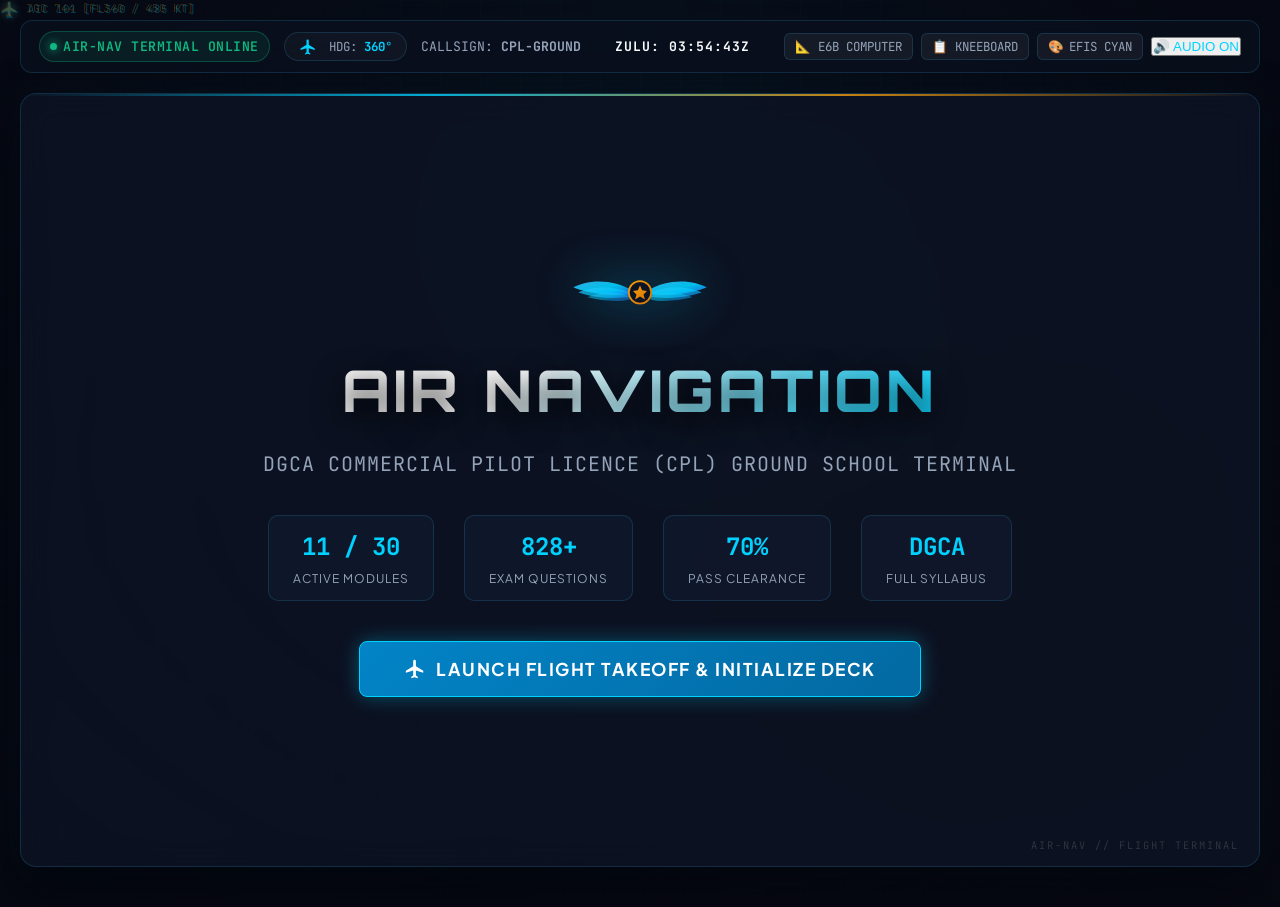
==== commit 1856aa33: "feat(cinematic): add 3D runway takeoff animation, E6B flight computer, digital kneeboard, question b" ====
--- a/index.html
+++ b/index.html
@@ -121,6 +121,26 @@
             50% { transform: scale(1, 0.005); filter: brightness(3); opacity: 0.9; }
             100% { transform: scale(0, 0); filter: brightness(0); opacity: 0; }
         }
+
+        /* Heading Bug Instrument */
+        .cockpit-attitude-mini {
+            display: flex;
+            align-items: center;
+            gap: 12px;
+            background: rgba(255, 255, 255, 0.03);
+            border: 1px solid var(--border-subtle);
+            border-radius: 30px;
+            padding: 4px 14px;
+            font-family: var(--font-mono);
+            font-size: 0.78rem;
+        }
+
+        .plane-gyro-icon {
+            width: 18px;
+            height: 18px;
+            transition: transform 0.15s ease-out;
+            fill: var(--cyan-primary);
+        }
     </style>
 </head>
 <body>
@@ -130,19 +150,34 @@
         <div class="hud-left">
             <span class="hud-pill status-green">
                 <span class="hud-dot"></span>
-                TERMINAL ONLINE
+                AIR-NAV TERMINAL ONLINE
             </span>
+            <div class="cockpit-attitude-mini" id="gyro-widget">
+                <svg class="plane-gyro-icon" id="plane-gyro-icon" viewBox="0 0 24 24">
+                    <path d="M21 16v-2l-8-5V3.5c0-.83-.67-1.5-1.5-1.5S10 2.67 10 3.5V9l-8 5v2l8-2.5V19l-2 1.5V22l3.5-1 3.5 1v-1.5L13 19v-5.5l8 2.5z"/>
+                </svg>
+                <span>HDG: <strong id="hdg-readout" style="color: var(--cyan-primary);">360°</strong></span>
+            </div>
             <span>CALLSIGN: <strong>CPL-GROUND</strong></span>
-            <span>DGCA AIR-NAV MATRIX</span>
         </div>
         <div class="hud-center">
             <span class="zulu-clock">ZULU: 00:00:00Z</span>
         </div>
         <div class="hud-right">
-            <button class="hud-sound-toggle" onclick="toggleCockpitSound()">
-                <span>🔊 AUDIO ON</span>
-            </button>
-            <span class="hud-pill status-gold">IFR CERTIFIED</span>
+            <div class="hud-interactive-tools">
+                <button class="hud-tool-btn" onclick="openE6BModal()">
+                    📐 E6B COMPUTER
+                </button>
+                <button class="hud-tool-btn" onclick="toggleKneeboard()">
+                    📋 KNEEBOARD
+                </button>
+                <button class="hud-tool-btn" onclick="cycleCockpitTheme()">
+                    🎨 <span class="theme-toggle-label">EFIS CYAN</span>
+                </button>
+                <button class="hud-sound-toggle" onclick="toggleCockpitSound()">
+                    <span>🔊 AUDIO ON</span>
+                </button>
+            </div>
         </div>
     </div>
 
@@ -152,7 +187,7 @@
         <!-- 1. LANDING PAGE -->
         <div id="landing-page" class="view-section" style="display: flex;">
             
-            <!-- Pilot Wings SVG Crest -->
+            <!-- Pilot Wings SVG Crest with ambient pulse -->
             <svg class="wings-insignia" viewBox="0 0 200 80" fill="none" xmlns="http://www.w3.org/2000/svg">
                 <defs>
                     <linearGradient id="goldWings" x1="0%" y1="0%" x2="100%" y2="100%">
@@ -187,7 +222,7 @@
                     <div class="landing-stat-label">Active Modules</div>
                 </div>
                 <div class="landing-stat-box">
-                    <div class="landing-stat-val">820+</div>
+                    <div class="landing-stat-val">828+</div>
                     <div class="landing-stat-label">Exam Questions</div>
                 </div>
                 <div class="landing-stat-box">
@@ -200,11 +235,12 @@
                 </div>
             </div>
 
-            <button class="btn btn-primary" onclick="initSystem()">
-                <svg width="20" height="20" viewBox="0 0 24 24" fill="currentColor">
-                    <path d="M12 2C6.48 2 2 6.48 2 12s4.48 10 10 10 10-4.48 10-10S17.52 2 12 2zm-2 14.5v-9l6 4.5-6 4.5z"/>
+            <!-- Enhanced Launch Button with Runway Takeoff Animation Trigger -->
+            <button class="btn btn-primary" style="padding: 16px 44px; font-size: 1.1rem;" onclick="initSystem()">
+                <svg width="22" height="22" viewBox="0 0 24 24" fill="currentColor">
+                    <path d="M21 16v-2l-8-5V3.5c0-.83-.67-1.5-1.5-1.5S10 2.67 10 3.5V9l-8 5v2l8-2.5V19l-2 1.5V22l3.5-1 3.5 1v-1.5L13 19v-5.5l8 2.5z"/>
                 </svg>
-                Initialize Flight Deck
+                Launch Flight Takeoff & Initialize Deck
             </button>
         </div>
 
@@ -441,12 +477,13 @@
             playCockpitBeep('click');
         }
 
-        // Visibility toggles with audio
+        // Initialize System with Takeoff Animation
         function initSystem() {
-            playCockpitBeep('correct');
-            document.getElementById('landing-page').style.display = 'none';
-            document.getElementById('chapters-page').style.display = 'flex';
-            renderChapterGrid();
+            launchTakeoffSequence(() => {
+                document.getElementById('landing-page').style.display = 'none';
+                document.getElementById('chapters-page').style.display = 'flex';
+                renderChapterGrid();
+            });
         }
 
         function powerOff() {
@@ -471,6 +508,19 @@
             playCockpitBeep('click');
         }
 
+        // Interactive mouse gyro plane tilt
+        document.addEventListener('mousemove', (e) => {
+            const planeIcon = document.getElementById('plane-gyro-icon');
+            const hdgReadout = document.getElementById('hdg-readout');
+            if (planeIcon && hdgReadout) {
+                const xPct = (e.clientX / window.innerWidth) - 0.5;
+                const deg = Math.round(xPct * 40);
+                const compassHdg = Math.round(((xPct + 0.5) * 360)) % 360;
+                planeIcon.style.transform = `rotate(${deg}deg)`;
+                hdgReadout.textContent = `${String(compassHdg).padStart(3, '0')}°`;
+            }
+        });
+
         // Initial setup
         renderChapterGrid();
     </script>
--- a/css/pilot-theme.css
+++ b/css/pilot-theme.css
@@ -1,12 +1,12 @@
 /* ==========================================================================
    AIR NAVIGATION PILOT TRAINING COMMAND CENTER - DESIGN SYSTEM
-   Theme: Glass Cockpit Avionics & Aerospace Academy
+   Theme: Glass Cockpit Avionics, Aerospace Academy & Takeoff Cinema
    ========================================================================== */
 
 @import url('https://fonts.googleapis.com/css2?family=JetBrains+Mono:wght@400;500;700&family=Plus+Jakarta+Sans:wght@300;400;500;600;700;800&family=Orbitron:wght@600;800;900&display=swap');
 
 :root {
-    /* Flight Deck Color Palette */
+    /* Flight Deck Default Palette (EFIS Glass Cockpit Cyan) */
     --bg-space: #060913;
     --bg-radial: radial-gradient(circle at 50% 10%, #0d172e 0%, #060913 75%);
     --panel-bg: rgba(13, 20, 36, 0.78);
@@ -47,6 +47,38 @@
     --glass-blur: blur(16px);
     --cockpit-shadow: 0 20px 50px rgba(0, 3, 10, 0.85), 0 0 40px rgba(0, 210, 255, 0.05);
     --card-shadow: 0 8px 30px rgba(0, 0, 0, 0.4);
+}
+
+/* THEME 2: GARMIN AMBER HUD */
+body.theme-amber {
+    --bg-space: #0d0a04;
+    --panel-bg: rgba(28, 20, 10, 0.82);
+    --card-bg: rgba(38, 28, 14, 0.65);
+    --card-hover: rgba(52, 38, 20, 0.85);
+    --cyan-primary: #f59e0b;
+    --cyan-glow: rgba(245, 158, 11, 0.4);
+    --cyan-dim: rgba(245, 158, 11, 0.15);
+    --border-subtle: rgba(245, 158, 11, 0.2);
+    --border-medium: rgba(245, 158, 11, 0.4);
+    --border-bright: rgba(245, 158, 11, 0.75);
+}
+
+/* THEME 3: COCKPIT NIGHT VISION (NVG RED) */
+body.theme-night {
+    --bg-space: #0c0404;
+    --panel-bg: rgba(26, 8, 8, 0.85);
+    --card-bg: rgba(38, 12, 12, 0.7);
+    --card-hover: rgba(56, 16, 16, 0.88);
+    --cyan-primary: #ef4444;
+    --cyan-glow: rgba(239, 68, 68, 0.45);
+    --cyan-dim: rgba(239, 68, 68, 0.15);
+    --gold-accent: #f87171;
+    --border-subtle: rgba(239, 68, 68, 0.22);
+    --border-medium: rgba(239, 68, 68, 0.45);
+    --border-bright: rgba(239, 68, 68, 0.8);
+    --text-main: #fecaca;
+    --text-muted: #f87171;
+    --text-dim: #991b1b;
 }
 
 /* Reset & Base */
@@ -80,6 +112,7 @@
     line-height: 1.6;
     overflow-x: hidden;
     position: relative;
+    transition: background-color 0.4s ease, color 0.4s ease;
 }
 
 /* Background Atmosphere Radar Overlay */
@@ -95,6 +128,71 @@
     z-index: 0;
 }
 
+/* Ambient Airspace Traffic Radar Planes in Background */
+.ambient-traffic-layer {
+    position: fixed;
+    inset: 0;
+    pointer-events: none;
+    z-index: 0;
+    overflow: hidden;
+}
+
+.traffic-aircraft {
+    position: absolute;
+    display: flex;
+    align-items: center;
+    gap: 8px;
+    opacity: 0.28;
+    animation: flightPath 45s linear infinite;
+    font-family: var(--font-mono);
+    font-size: 0.68rem;
+    color: var(--cyan-primary);
+}
+
+.traffic-aircraft svg {
+    width: 20px;
+    height: 20px;
+    fill: currentColor;
+    filter: drop-shadow(0 0 5px currentColor);
+}
+
+@keyframes flightPath {
+    0% {
+        transform: translate(-150px, 120px) rotate(18deg);
+    }
+    100% {
+        transform: translate(110vw, 350px) rotate(18deg);
+    }
+}
+
+.traffic-aircraft-2 {
+    position: absolute;
+    display: flex;
+    align-items: center;
+    gap: 8px;
+    opacity: 0.22;
+    animation: flightPathReverse 65s linear infinite 15s;
+    font-family: var(--font-mono);
+    font-size: 0.68rem;
+    color: var(--gold-accent);
+}
+
+.traffic-aircraft-2 svg {
+    width: 18px;
+    height: 18px;
+    fill: currentColor;
+    filter: drop-shadow(0 0 5px currentColor);
+}
+
+@keyframes flightPathReverse {
+    0% {
+        transform: translate(110vw, 550px) rotate(-165deg);
+    }
+    100% {
+        transform: translate(-150px, 200px) rotate(-165deg);
+    }
+}
+
 /* Top Telemetry Flight Bar */
 .flight-hud-bar {
     width: 100%;
@@ -117,7 +215,7 @@
 .hud-left, .hud-center, .hud-right {
     display: flex;
     align-items: center;
-    gap: 16px;
+    gap: 14px;
 }
 
 .hud-pill {
@@ -167,7 +265,13 @@
     letter-spacing: 1px;
 }
 
-.hud-sound-toggle {
+.hud-interactive-tools {
+    display: flex;
+    align-items: center;
+    gap: 8px;
+}
+
+.hud-tool-btn {
     background: rgba(255, 255, 255, 0.05);
     border: 1px solid var(--border-subtle);
     color: var(--text-muted);
@@ -182,10 +286,11 @@
     gap: 5px;
 }
 
-.hud-sound-toggle:hover {
+.hud-tool-btn:hover {
     background: rgba(0, 210, 255, 0.15);
     color: var(--cyan-primary);
     border-color: var(--cyan-primary);
+    box-shadow: 0 0 10px var(--cyan-glow);
 }
 
 /* Main Container Frame */
@@ -251,6 +356,211 @@
 }
 
 /* ==========================================================================
+   FULLSCREEN TAKEOFF CINEMA OVERLAY (NEXT LEVEL ANIMATION)
+   ========================================================================== */
+.takeoff-overlay {
+    position: fixed;
+    inset: 0;
+    background: radial-gradient(circle at 50% 30%, #081126 0%, #03060c 80%);
+    z-index: 9999;
+    display: none;
+    flex-direction: column;
+    align-items: center;
+    justify-content: center;
+    overflow: hidden;
+    perspective: 800px;
+}
+
+.takeoff-overlay.active {
+    display: flex;
+}
+
+/* 3D Perspective Runway */
+.runway-perspective-stage {
+    position: absolute;
+    bottom: 0;
+    left: 50%;
+    transform: translateX(-50%) rotateX(68deg);
+    transform-origin: bottom center;
+    width: 460px;
+    height: 1200px;
+    background: linear-gradient(to top, #111827 0%, #030712 100%);
+    border-left: 5px dashed rgba(16, 185, 129, 0.7);
+    border-right: 5px dashed rgba(16, 185, 129, 0.7);
+    box-shadow: 0 0 50px rgba(0, 210, 255, 0.15);
+    overflow: hidden;
+}
+
+/* Moving Runway Centerline */
+.runway-stripes {
+    position: absolute;
+    top: 0;
+    left: 50%;
+    transform: translateX(-50%);
+    width: 14px;
+    height: 200%;
+    background: repeating-linear-gradient(
+        to bottom,
+        #f8fafc 0px,
+        #f8fafc 60px,
+        transparent 60px,
+        transparent 140px
+    );
+    animation: runwayRush 0.75s linear infinite;
+}
+
+@keyframes runwayRush {
+    0% { transform: translateX(-50%) translateY(0); }
+    100% { transform: translateX(-50%) translateY(140px); }
+}
+
+/* Runway Approach Lights */
+.runway-lights-row {
+    position: absolute;
+    bottom: 30px;
+    left: 0;
+    right: 0;
+    display: flex;
+    justify-content: space-around;
+    padding: 0 20px;
+}
+
+.runway-light-dot {
+    width: 8px;
+    height: 8px;
+    background: #10b981;
+    border-radius: 50%;
+    box-shadow: 0 0 15px #10b981;
+}
+
+/* Supersonic Aircraft in Takeoff Animation */
+.takeoff-jet-container {
+    position: relative;
+    z-index: 10;
+    display: flex;
+    flex-direction: column;
+    align-items: center;
+    animation: aircraftLiftOff 3.4s cubic-bezier(0.2, 0.8, 0.2, 1) forwards;
+}
+
+@keyframes aircraftLiftOff {
+    0% {
+        transform: translateY(120px) scale(0.65) rotate(0deg);
+        filter: blur(0px);
+    }
+    35% {
+        transform: translateY(60px) scale(0.85) rotate(-3deg);
+    }
+    70% {
+        transform: translateY(-80px) scale(1.15) rotate(4deg);
+    }
+    90% {
+        transform: translateY(-280px) scale(1.6) rotate(6deg);
+        opacity: 0.95;
+    }
+    100% {
+        transform: translateY(-500px) scale(2.2) rotate(8deg);
+        opacity: 0;
+    }
+}
+
+.jet-svg {
+    width: 220px;
+    height: auto;
+    filter: drop-shadow(0 15px 35px rgba(0, 210, 255, 0.45));
+}
+
+/* Twin Engine Afterburner Plumes */
+.afterburner-plumes {
+    display: flex;
+    gap: 34px;
+    margin-top: -12px;
+}
+
+.plume {
+    width: 14px;
+    height: 70px;
+    background: linear-gradient(to bottom, #ffffff 0%, #00d2ff 40%, rgba(245, 158, 11, 0.8) 75%, transparent 100%);
+    border-radius: 50% 50% 20% 20%;
+    filter: blur(2px);
+    box-shadow: 0 0 25px #00d2ff, 0 0 35px #f59e0b;
+    animation: plumePulse 0.1s infinite alternate;
+}
+
+@keyframes plumePulse {
+    0% { transform: scaleY(0.9) scaleX(0.95); opacity: 0.85; }
+    100% { transform: scaleY(1.15) scaleX(1.05); opacity: 1; }
+}
+
+/* Jet Vapor Contrails */
+.jet-contrail-left, .jet-contrail-right {
+    position: absolute;
+    width: 3px;
+    height: 250px;
+    background: linear-gradient(to bottom, rgba(255, 255, 255, 0.6), transparent);
+    top: 60px;
+    filter: blur(1.5px);
+}
+.jet-contrail-left { left: 24px; }
+.jet-contrail-right { right: 24px; }
+
+/* Takeoff Telemetry Text Console */
+.takeoff-telemetry-box {
+    position: absolute;
+    bottom: 50px;
+    width: 90%;
+    max-width: 600px;
+    background: rgba(8, 14, 28, 0.85);
+    border: 1px solid var(--border-bright);
+    border-radius: 12px;
+    padding: 18px 24px;
+    font-family: var(--font-mono);
+    font-size: 0.88rem;
+    box-shadow: 0 0 30px rgba(0, 210, 255, 0.25);
+    z-index: 20;
+}
+
+.telemetry-title {
+    color: var(--cyan-primary);
+    font-weight: 700;
+    margin-bottom: 8px;
+    display: flex;
+    justify-content: space-between;
+    font-size: 0.82rem;
+    letter-spacing: 1px;
+}
+
+.telemetry-lines {
+    display: flex;
+    flex-direction: column;
+    gap: 4px;
+    color: #cbd5e1;
+    min-height: 70px;
+}
+
+.skip-takeoff-btn {
+    position: absolute;
+    top: 30px;
+    right: 35px;
+    background: rgba(255, 255, 255, 0.08);
+    border: 1px solid var(--border-medium);
+    color: var(--text-main);
+    padding: 8px 18px;
+    border-radius: 6px;
+    font-family: var(--font-mono);
+    font-size: 0.82rem;
+    cursor: pointer;
+    z-index: 30;
+    transition: all 0.2s;
+}
+
+.skip-takeoff-btn:hover {
+    background: rgba(0, 210, 255, 0.2);
+    border-color: var(--cyan-primary);
+    color: var(--cyan-primary);
+}
+
+/* ==========================================================================
    HEADER & FLIGHT DECK BARS
    ========================================================================== */
 .header-bar {
@@ -311,6 +621,7 @@
     display: flex;
     align-items: center;
     gap: 12px;
+    flex-wrap: wrap;
 }
 
 /* Cockpit Buttons */
@@ -575,6 +886,43 @@
     gap: 8px;
 }
 
+/* Question Toolbar (Flag, Scratchpad, Timer) */
+.quiz-tool-strip {
+    display: flex;
+    align-items: center;
+    gap: 10px;
+    margin-bottom: 16px;
+    flex-wrap: wrap;
+}
+
+.tool-strip-btn {
+    background: rgba(255, 255, 255, 0.04);
+    border: 1px solid var(--border-subtle);
+    color: var(--text-muted);
+    padding: 5px 12px;
+    border-radius: 6px;
+    font-size: 0.8rem;
+    font-family: var(--font-mono);
+    cursor: pointer;
+    transition: all 0.2s;
+    display: inline-flex;
+    align-items: center;
+    gap: 6px;
+}
+
+.tool-strip-btn:hover {
+    background: rgba(0, 210, 255, 0.12);
+    border-color: var(--cyan-primary);
+    color: var(--cyan-primary);
+}
+
+.tool-strip-btn.is-flagged {
+    background: rgba(245, 158, 11, 0.2);
+    border-color: var(--gold-accent);
+    color: var(--gold-accent);
+    box-shadow: 0 0 10px var(--gold-glow);
+}
+
 /* Progress Bar */
 .progress-bar-container {
     width: 100%;
@@ -647,13 +995,20 @@
     opacity: 0.85;
 }
 
-/* Correct and Wrong States */
+/* Correct and Wrong States with subtle pulse */
 .correct-ans, .mcq-option.correct {
     background: linear-gradient(135deg, rgba(16, 185, 129, 0.25), rgba(5, 150, 105, 0.35)) !important;
     border-color: var(--green-cleared) !important;
     color: #ffffff !important;
     box-shadow: 0 0 25px var(--green-glow) !important;
     transform: translateX(6px);
+    animation: correctPulse 0.4s ease;
+}
+
+@keyframes correctPulse {
+    0% { transform: scale(0.98); }
+    50% { transform: scale(1.02); }
+    100% { transform: scale(1); }
 }
 
 .wrong-ans, .mcq-option.wrong {
@@ -661,6 +1016,13 @@
     border-color: var(--red-alert) !important;
     color: #ffffff !important;
     box-shadow: 0 0 25px var(--red-glow) !important;
+    animation: wrongShake 0.35s ease;
+}
+
+@keyframes wrongShake {
+    0%, 100% { transform: translateX(0); }
+    25% { transform: translateX(-4px); }
+    75% { transform: translateX(4px); }
 }
 
 /* Feedback Boxes */
@@ -792,7 +1154,7 @@
     border: 1px solid var(--cyan-primary);
     border-radius: 16px;
     padding: 30px;
-    max-width: 650px;
+    max-width: 680px;
     width: 100%;
     max-height: 80vh;
     display: flex;
@@ -806,7 +1168,31 @@
     align-items: center;
     border-bottom: 1px solid var(--border-subtle);
     padding-bottom: 15px;
-    margin-bottom: 20px;
+    margin-bottom: 15px;
+}
+
+.jump-filters-row {
+    display: flex;
+    gap: 8px;
+    margin-bottom: 15px;
+    flex-wrap: wrap;
+}
+
+.jump-filter-btn {
+    background: rgba(255, 255, 255, 0.05);
+    border: 1px solid var(--border-subtle);
+    color: var(--text-muted);
+    padding: 4px 10px;
+    border-radius: 12px;
+    font-size: 0.76rem;
+    font-family: var(--font-mono);
+    cursor: pointer;
+}
+
+.jump-filter-btn.active {
+    background: rgba(0, 210, 255, 0.2);
+    border-color: var(--cyan-primary);
+    color: var(--cyan-primary);
 }
 
 .jump-grid {
@@ -829,6 +1215,7 @@
     font-size: 0.9rem;
     font-weight: 600;
     transition: all 0.2s;
+    position: relative;
 }
 
 .jump-grid-item:hover {
@@ -852,6 +1239,180 @@
     background: rgba(239, 68, 68, 0.25);
     border-color: var(--red-alert);
     color: #fca5a5;
+}
+
+.jump-grid-item.flagged::after {
+    content: "🚩";
+    position: absolute;
+    top: -6px;
+    right: -4px;
+    font-size: 0.65rem;
+}
+
+/* ==========================================================================
+   E6B FLIGHT COMPUTER MODAL
+   ========================================================================== */
+.e6b-modal-overlay {
+    position: fixed;
+    inset: 0;
+    background: rgba(4, 7, 15, 0.88);
+    backdrop-filter: blur(10px);
+    display: none;
+    align-items: center;
+    justify-content: center;
+    z-index: 1000;
+    padding: 20px;
+}
+
+.e6b-modal-overlay.active {
+    display: flex;
+}
+
+.e6b-card {
+    background: #0a1120;
+    border: 1px solid var(--cyan-primary);
+    border-radius: 16px;
+    padding: 28px;
+    max-width: 680px;
+    width: 100%;
+    max-height: 85vh;
+    overflow-y: auto;
+    box-shadow: 0 20px 60px rgba(0, 0, 0, 0.95), 0 0 40px var(--cyan-glow);
+}
+
+.e6b-tabs {
+    display: flex;
+    gap: 8px;
+    border-bottom: 1px solid var(--border-subtle);
+    padding-bottom: 12px;
+    margin-bottom: 20px;
+    overflow-x: auto;
+}
+
+.e6b-tab-btn {
+    background: rgba(255, 255, 255, 0.04);
+    border: 1px solid var(--border-subtle);
+    color: var(--text-muted);
+    padding: 6px 14px;
+    border-radius: 8px;
+    font-size: 0.82rem;
+    font-family: var(--font-mono);
+    cursor: pointer;
+    white-space: nowrap;
+    transition: all 0.2s;
+}
+
+.e6b-tab-btn.active {
+    background: rgba(0, 210, 255, 0.2);
+    border-color: var(--cyan-primary);
+    color: var(--cyan-primary);
+    font-weight: 700;
+}
+
+.e6b-tab-content {
+    display: none;
+    animation: cockpitFadeIn 0.25s ease;
+}
+
+.e6b-tab-content.active {
+    display: block;
+}
+
+.calc-grid {
+    display: grid;
+    grid-template-columns: 1fr 1fr;
+    gap: 14px;
+    margin-bottom: 18px;
+}
+
+.calc-field label {
+    display: block;
+    font-size: 0.78rem;
+    color: var(--text-muted);
+    font-family: var(--font-mono);
+    margin-bottom: 5px;
+    text-transform: uppercase;
+}
+
+.calc-field input {
+    width: 100%;
+    background: rgba(18, 28, 52, 0.8);
+    border: 1px solid var(--border-medium);
+    border-radius: 8px;
+    padding: 10px 12px;
+    color: var(--text-bright);
+    font-family: var(--font-mono);
+    font-size: 0.95rem;
+    outline: none;
+}
+
+.calc-field input:focus {
+    border-color: var(--cyan-primary);
+    box-shadow: 0 0 12px var(--cyan-glow);
+}
+
+.calc-result-box {
+    background: rgba(16, 185, 129, 0.12);
+    border: 1px solid var(--green-cleared);
+    padding: 14px 18px;
+    border-radius: 10px;
+    color: #6ee7b7;
+    font-family: var(--font-mono);
+    font-size: 1rem;
+    margin-top: 15px;
+    display: flex;
+    justify-content: space-between;
+    align-items: center;
+}
+
+/* ==========================================================================
+   PILOT DIGITAL KNEEBOARD / SCRATCHPAD
+   ========================================================================== */
+.kneeboard-drawer {
+    position: fixed;
+    top: 0;
+    right: -420px;
+    width: 400px;
+    height: 100vh;
+    background: #0a1122;
+    border-left: 1px solid var(--border-medium);
+    z-index: 1500;
+    box-shadow: -10px 0 40px rgba(0, 0, 0, 0.8);
+    padding: 24px;
+    display: flex;
+    flex-direction: column;
+    transition: right 0.35s cubic-bezier(0.16, 1, 0.3, 1);
+}
+
+.kneeboard-drawer.open {
+    right: 0;
+}
+
+.kneeboard-header {
+    display: flex;
+    justify-content: space-between;
+    align-items: center;
+    border-bottom: 1px solid var(--border-subtle);
+    padding-bottom: 12px;
+    margin-bottom: 15px;
+}
+
+.kneeboard-textarea {
+    flex-grow: 1;
+    background: #060913;
+    border: 1px solid var(--border-subtle);
+    border-radius: 8px;
+    padding: 14px;
+    color: #f8fafc;
+    font-family: var(--font-mono);
+    font-size: 0.9rem;
+    line-height: 1.6;
+    resize: none;
+    outline: none;
+}
+
+.kneeboard-textarea:focus {
+    border-color: var(--cyan-primary);
 }
 
 /* ==========================================================================
@@ -1201,6 +1762,10 @@
         width: 100%;
         justify-content: space-between;
     }
+    .kneeboard-drawer {
+        width: 100%;
+        right: -100%;
+    }
 }
 
 @media (max-width: 640px) {
@@ -1234,4 +1799,7 @@
     .quiz-nav-btn {
         width: 100%;
     }
-}
+    .calc-grid {
+        grid-template-columns: 1fr;
+    }
+}
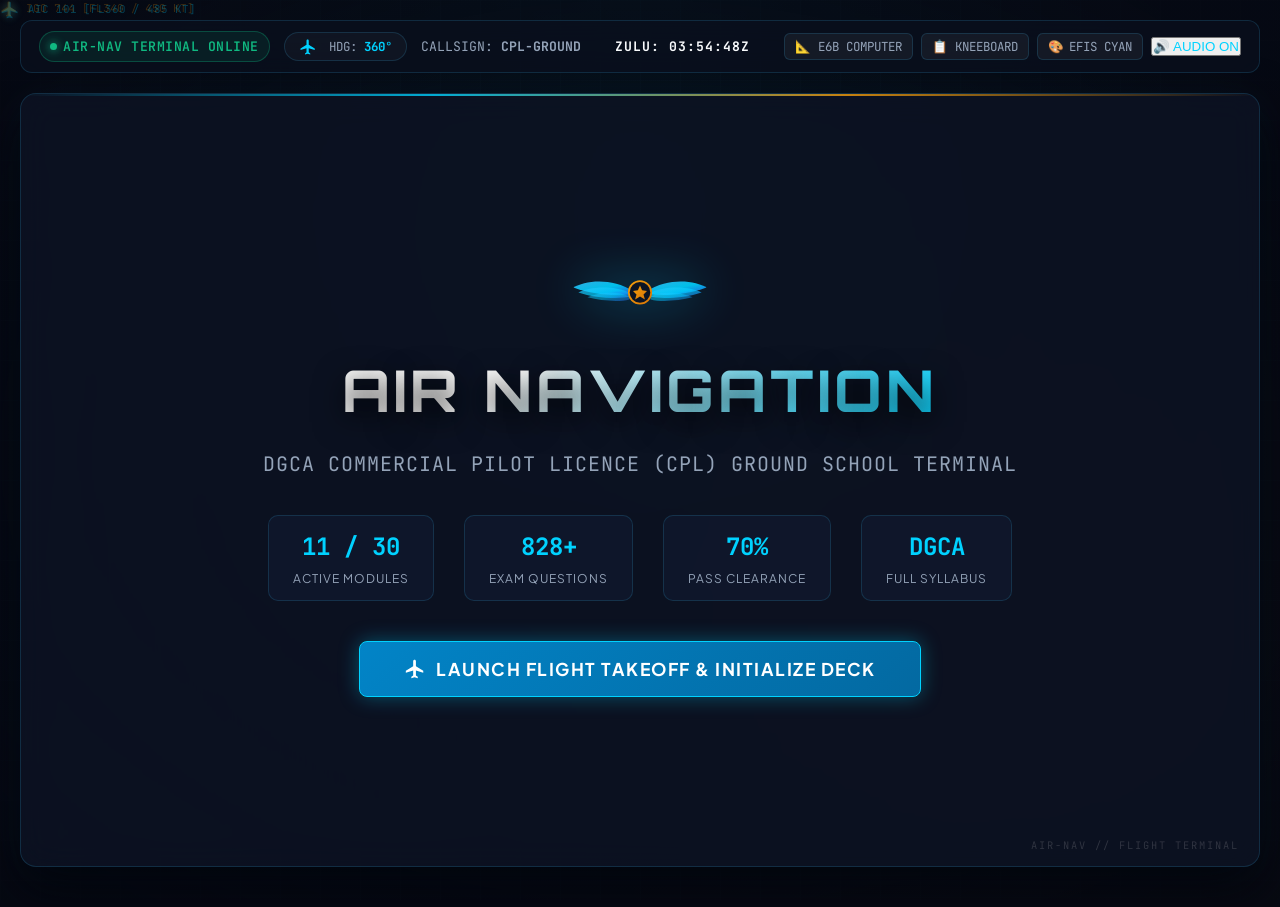
==== commit 2eccc012: "feat(progress): add dual chapter-wise progress tracking (theory quiz & numericals) and sync exact qu" ====
--- a/index.html
+++ b/index.html
@@ -268,6 +268,29 @@
                 </div>
             </div>
 
+            <!-- Master Syllabus Progress Card -->
+            <div class="overall-syllabus-card" id="master-progress-card">
+                <div class="overall-stats-grid">
+                    <div class="overall-stat-item">
+                        <span class="label">Syllabus Completion:</span>
+                        <span class="val" id="overall-total-pct" style="color: var(--cyan-primary);">0%</span>
+                        <span style="font-size: 0.8rem; color: var(--text-muted);" id="overall-total-counts">(0 / 828)</span>
+                    </div>
+                    <div class="overall-stat-item">
+                        <span class="label">Theory Done:</span>
+                        <span class="val" id="overall-quiz-counts" style="color: var(--cyan-primary); font-size: 1.1rem;">0 / 358</span>
+                    </div>
+                    <div class="overall-stat-item">
+                        <span class="label">Numericals Done:</span>
+                        <span class="val" id="overall-num-counts" style="color: var(--gold-accent); font-size: 1.1rem;">0 / 470</span>
+                    </div>
+                    <button class="nav-btn" style="padding: 4px 10px; font-size: 0.78rem;" onclick="confirmResetProgress()">↺ Reset Logs</button>
+                </div>
+                <div class="progress-track-bg" style="height: 8px;">
+                    <div class="progress-track-fill fill-cyan" id="master-progress-bar" style="width: 0%;"></div>
+                </div>
+            </div>
+
             <!-- Filter & Search Controls -->
             <div class="chapter-filter-bar">
                 <div class="search-container">
@@ -384,25 +407,50 @@
             11: "PNR/CP"
         };
 
-        // Chapter Subtitle / Breakdown Metadata for Active Modules
+        // Chapter Subtitle / Breakdown Metadata for Active Modules (100% Exact Counts)
         const chapterMeta = {
             1: { type: "Theory & Calculations", stats: "19 MCQs • 10 Numericals", tag: "Earth Geometry" },
             2: { type: "Earth Surface", stats: "16 MCQs • 40 Numericals", tag: "Distances & NM" },
-            3: { type: "Convergency", stats: "14 MCQs • 30 Numericals", tag: "Meridians & Great Circles" },
-            4: { type: "Mass & Balance", stats: "14 MCQs • 40 Numericals", tag: "Payload & Fuel" },
-            5: { type: "Directional Gyro", stats: "10 MCQs • 10 Numericals", tag: "Magnetism & Drift" },
-            6: { type: "DR Navigation", stats: "10 MCQs • 20 Numericals", tag: "Triangle of Velocities" },
-            7: { type: "Descents & Climes", stats: "100 Rapid • 60 Problems", tag: "160 Flight Problems" },
-            8: { type: "Aeronautical Charts", stats: "50 MCQs • 111 Numericals", tag: "Mercator & Lamberts" },
-            9: { type: "Inertial Systems", stats: "19 MCQs • 50 Numericals", tag: "Schuler Tuning & Gyros" },
-            10: { type: "Celestial & Time", stats: "25 MCQs • 45 Numericals", tag: "LMT, UTC & Twilight" },
-            11: { type: "Flight Planning", stats: "135 Advanced Problems", tag: "Critical Point & PNR" }
+            3: { type: "Convergency", stats: "12 MCQs • 32 Numericals", tag: "Meridians & Great Circles" },
+            4: { type: "Mass & Balance", stats: "22 MCQs • 32 Numericals", tag: "Payload & Fuel" },
+            5: { type: "Directional Gyro", stats: "6 MCQs • 14 Numericals", tag: "Magnetism & Drift" },
+            6: { type: "DR Navigation", stats: "4 MCQs • 26 Numericals", tag: "Triangle of Velocities" },
+            7: { type: "Descents & Climbs", stats: "100 Practice • 60 Main", tag: "160 Flight Problems" },
+            8: { type: "Aeronautical Charts", stats: "72 MCQs • 89 Numericals", tag: "Mercator & Lamberts" },
+            9: { type: "Inertial Systems", stats: "66 MCQs • 3 Numericals", tag: "Schuler Tuning & Gyros" },
+            10: { type: "Celestial & Time", stats: "41 MCQs • 29 Numericals", tag: "LMT, UTC & Twilight" },
+            11: { type: "Flight Planning", stats: "135 Advanced Calculations", tag: "Critical Point & PNR" }
         };
 
         let currentFilter = 'all';
 
-        // Render 30 Chapter Links
+        function updateMasterProgressUI() {
+            const overall = getOverallSyllabusProgress();
+            const pctEl = document.getElementById('overall-total-pct');
+            const countsEl = document.getElementById('overall-total-counts');
+            const quizCountsEl = document.getElementById('overall-quiz-counts');
+            const numCountsEl = document.getElementById('overall-num-counts');
+            const barEl = document.getElementById('master-progress-bar');
+
+            if (pctEl) pctEl.textContent = `${overall.grandPct}%`;
+            if (countsEl) countsEl.textContent = `(${overall.grandDone} / ${overall.grandTotal})`;
+            if (quizCountsEl) quizCountsEl.textContent = `${overall.quizDone} / ${overall.quizAll}`;
+            if (numCountsEl) numCountsEl.textContent = `${overall.numDone} / ${overall.numAll}`;
+            if (barEl) barEl.style.width = `${overall.grandPct}%`;
+        }
+
+        function confirmResetProgress() {
+            if (confirm("⚠️ RESET FLIGHT LOGS: Are you sure you want to reset all tracked question progress? Your exam drill logs will be cleared.")) {
+                resetAllProgress();
+                updateMasterProgressUI();
+                renderChapterGrid();
+                playCockpitBeep('click');
+            }
+        }
+
+        // Render 30 Chapter Links with Dual Progress Tracks
         function renderChapterGrid() {
+            updateMasterProgressUI();
             const chapterContainer = document.getElementById('chapter-grid-container');
             chapterContainer.innerHTML = '';
 
@@ -437,6 +485,49 @@
                     };
                 }
 
+                let progressHTML = '';
+                let statusText = 'FLIGHT READY';
+                let statusClass = '';
+
+                if (isOnline) {
+                    const p = getChapterProgress(i);
+                    if (p.overallPct >= 70) {
+                        statusText = `CLEARED (${p.overallPct}%)`;
+                        statusClass = 'status-cleared';
+                    } else if (p.overallPct > 0) {
+                        statusText = `DRILLING (${p.overallPct}%)`;
+                        statusClass = 'status-progress';
+                    } else {
+                        statusText = `READY (0%)`;
+                    }
+
+                    progressHTML = `
+                        <div class="chapter-progress-track">
+                            <div class="progress-bar-subrow">
+                                <div class="progress-sublabel">
+                                    <span>THEORY QUIZ</span>
+                                    <span style="color: var(--cyan-primary);">${p.quiz.total > 0 ? `${p.quiz.count}/${p.quiz.total} (${p.quiz.pct}%)` : 'N/A'}</span>
+                                </div>
+                                <div class="progress-track-bg">
+                                    <div class="progress-track-fill fill-cyan" style="width: ${p.quiz.pct}%;"></div>
+                                </div>
+                            </div>
+                            <div class="progress-bar-subrow">
+                                <div class="progress-sublabel">
+                                    <span>NUMERICALS</span>
+                                    <span style="color: var(--gold-accent);">${p.num.count}/${p.num.total} (${p.num.pct}%)</span>
+                                </div>
+                                <div class="progress-track-bg">
+                                    <div class="progress-track-fill fill-amber" style="width: ${p.num.pct}%;"></div>
+                                </div>
+                            </div>
+                        </div>
+                    `;
+                } else {
+                    statusText = 'IN PREP';
+                    statusClass = 'locked';
+                }
+
                 a.innerHTML = `
                     <div>
                         <div class="chapter-card-top">
@@ -446,13 +537,16 @@
                                 </svg>
                                 MODULE ${i < 10 ? '0' + i : i}
                             </span>
-                            <span class="chapter-status-pill ${isOnline ? '' : 'locked'}">
-                                ${isOnline ? 'FLIGHT READY' : 'IN PREP'}
+                            <span class="chapter-status-pill ${statusClass}">
+                                ${statusText}
                             </span>
                         </div>
                         <div class="chapter-name">${titleText}</div>
                         <div style="font-size: 0.8rem; color: var(--cyan-primary); font-family: var(--font-mono);">${meta.tag}</div>
                     </div>
+                    
+                    ${progressHTML}
+
                     <div class="chapter-meta">
                         <span>${meta.stats}</span>
                         <span style="color: ${isOnline ? 'var(--cyan-primary)' : 'var(--text-dim)'}; font-weight: 700;">
--- a/css/pilot-theme.css
+++ b/css/pilot-theme.css
@@ -1782,10 +1782,6 @@
     .subtitle {
         font-size: 0.95rem;
     }
-    .module-grid {
-        grid-template-columns: 1fr;
-        gap: 16px;
-    }
     .module-card {
         padding: 30px 20px;
     }
@@ -1803,3 +1799,128 @@
         grid-template-columns: 1fr;
     }
 }
+
+/* ==========================================================================
+   CHAPTER-WISE DUAL PROGRESS TRACKS (QUIZ & NUMERICALS)
+   ========================================================================== */
+.chapter-progress-track {
+    margin-top: 14px;
+    padding-top: 12px;
+    border-top: 1px solid rgba(255, 255, 255, 0.07);
+    display: flex;
+    flex-direction: column;
+    gap: 8px;
+}
+
+.progress-bar-subrow {
+    display: flex;
+    flex-direction: column;
+    gap: 4px;
+}
+
+.progress-sublabel {
+    display: flex;
+    justify-content: space-between;
+    font-size: 0.72rem;
+    font-family: var(--font-mono);
+    color: var(--text-muted);
+    font-weight: 600;
+    letter-spacing: 0.5px;
+}
+
+.progress-track-bg {
+    width: 100%;
+    height: 5px;
+    background: rgba(255, 255, 255, 0.08);
+    border-radius: 6px;
+    overflow: hidden;
+    position: relative;
+}
+
+.progress-track-fill {
+    height: 100%;
+    border-radius: 6px;
+    transition: width 0.4s cubic-bezier(0.16, 1, 0.3, 1);
+    position: relative;
+}
+
+.progress-track-fill.fill-cyan {
+    background: linear-gradient(90deg, #0284c7, var(--cyan-primary));
+    box-shadow: 0 0 8px var(--cyan-glow);
+}
+
+.progress-track-fill.fill-amber {
+    background: linear-gradient(90deg, #d97706, var(--gold-accent));
+    box-shadow: 0 0 8px var(--gold-glow);
+}
+
+.chapter-status-pill.status-cleared {
+    background: rgba(16, 185, 129, 0.2);
+    border-color: var(--green-cleared);
+    color: #6ee7b7;
+    box-shadow: 0 0 10px rgba(16, 185, 129, 0.3);
+}
+
+.chapter-status-pill.status-progress {
+    background: rgba(0, 210, 255, 0.15);
+    border-color: var(--cyan-primary);
+    color: var(--cyan-primary);
+}
+
+/* Master Syllabus Progress Card in Hub */
+.overall-syllabus-card {
+    background: rgba(10, 16, 30, 0.75);
+    border: 1px solid var(--border-medium);
+    border-radius: 14px;
+    padding: 20px 24px;
+    margin-bottom: 25px;
+    box-shadow: inset 0 2px 10px rgba(0, 0, 0, 0.4);
+    display: flex;
+    flex-direction: column;
+    gap: 12px;
+}
+
+.overall-stats-grid {
+    display: flex;
+    justify-content: space-between;
+    align-items: center;
+    flex-wrap: wrap;
+    gap: 15px;
+}
+
+.overall-stat-item {
+    display: flex;
+    align-items: baseline;
+    gap: 8px;
+    font-family: var(--font-mono);
+}
+
+.overall-stat-item .val {
+    font-size: 1.3rem;
+    font-weight: 700;
+    color: var(--text-bright);
+}
+
+.overall-stat-item .label {
+    font-size: 0.75rem;
+    color: var(--text-muted);
+    text-transform: uppercase;
+}
+
+/* Module Selection Progress inside chapters */
+.module-card-progress {
+    width: 100%;
+    margin-top: 14px;
+    padding-top: 12px;
+    border-top: 1px solid rgba(255, 255, 255, 0.08);
+}
+
+.module-card-progress .prog-info {
+    display: flex;
+    justify-content: space-between;
+    font-size: 0.78rem;
+    font-family: var(--font-mono);
+    margin-bottom: 5px;
+    color: var(--text-muted);
+}
+
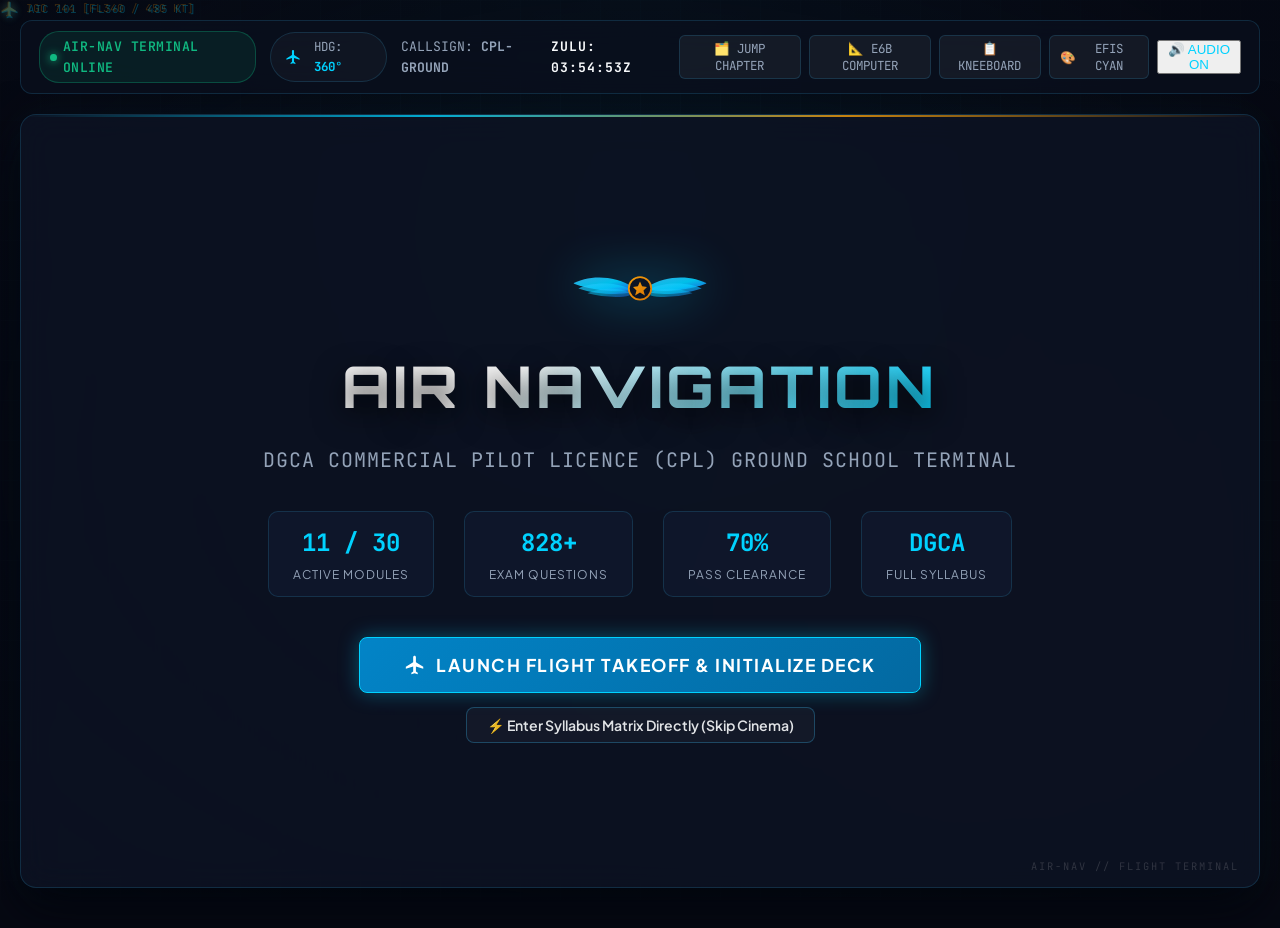
==== commit 6e1083c9: "fix(navigation): ensure chapter cards visibility, non-chronological direct access to all modules, qu" ====
--- a/index.html
+++ b/index.html
@@ -5,7 +5,7 @@
     <meta name="viewport" content="width=device-width, initial-scale=1.0">
     <title>Air Navigation | DGCA CPL Ground School Command Center</title>
     <!-- Stylesheets -->
-    <link rel="stylesheet" href="css/pilot-theme.css">
+    <link rel="stylesheet" href="css/pilot-theme.css?v=2.2">
     <style>
         /* Specific Styles for Hub */
         .search-container {
@@ -165,6 +165,9 @@
         </div>
         <div class="hud-right">
             <div class="hud-interactive-tools">
+                <button class="hud-tool-btn" onclick="openChapterJumpModal()">
+                    🗂️ JUMP CHAPTER
+                </button>
                 <button class="hud-tool-btn" onclick="openE6BModal()">
                     📐 E6B COMPUTER
                 </button>
@@ -242,6 +245,9 @@
                 </svg>
                 Launch Flight Takeoff & Initialize Deck
             </button>
+            <button class="nav-btn" style="margin-top: 14px; font-size: 0.88rem; padding: 8px 20px; opacity: 0.9;" onclick="skipDirectToSyllabus()">
+                ⚡ Enter Syllabus Matrix Directly (Skip Cinema)
+            </button>
         </div>
 
         <!-- 2. CHAPTERS LIST / SYLLABUS HUB -->
@@ -291,6 +297,14 @@
                 </div>
             </div>
 
+            <!-- Non-Linear Order Advisory Banner -->
+            <div class="non-linear-banner">
+                <span class="banner-icon">⚡</span>
+                <div>
+                    <strong>FREE-FLIGHT CURRICULUM:</strong> All 11 active DGCA modules are 100% unlocked. You can drill any chapter in any order — there is no required chronological sequence or prerequisite lockout.
+                </div>
+            </div>
+
             <!-- Filter & Search Controls -->
             <div class="chapter-filter-bar">
                 <div class="search-container">
@@ -304,9 +318,9 @@
                 </div>
 
                 <div class="chapter-filter-pills">
-                    <button class="filter-pill active" onclick="setFilter('all', this)">All (30)</button>
-                    <button class="filter-pill" onclick="setFilter('active', this)">Active Modules (1-11)</button>
-                    <button class="filter-pill" onclick="setFilter('phase2', this)">Phase II In-Prep (12-30)</button>
+                    <button class="filter-pill active" onclick="setFilter('active', this)">Active Modules (1-11) • All Unlocked</button>
+                    <button class="filter-pill" onclick="setFilter('all', this)">All Modules (30)</button>
+                    <button class="filter-pill" onclick="setFilter('phase2', this)">Phase II (12-30)</button>
                 </div>
             </div>
 
@@ -390,7 +404,7 @@
     </div>
 
     <!-- Scripts -->
-    <script src="js/pilot-cockpit.js"></script>
+    <script src="js/pilot-cockpit.js?v=2.2"></script>
     <script>
         // Dictionary for chapter names - EXACT DATA PRESERVED
         const chapterTitles = { 
@@ -422,10 +436,36 @@
             11: { type: "Flight Planning", stats: "135 Advanced Calculations", tag: "Critical Point & PNR" }
         };
 
-        let currentFilter = 'all';
+        let currentFilter = 'active'; // Defaults to Active Modules 1-11 so all 11 unlocked chapters are immediately displayed
+
+        function safeGetOverallSyllabusProgress() {
+            if (typeof getOverallSyllabusProgress === 'function') {
+                try { return getOverallSyllabusProgress(); } catch(e) {}
+            }
+            return { quizDone: 0, quizAll: 358, numDone: 0, numAll: 470, grandDone: 0, grandTotal: 828, grandPct: 0 };
+        }
+
+        function safeGetChapterProgress(chNum) {
+            if (typeof getChapterProgress === 'function') {
+                try { return getChapterProgress(chNum); } catch(e) {}
+            }
+            const fallbackTotals = {
+                1: { q: 19, n: 10 }, 2: { q: 16, n: 40 }, 3: { q: 12, n: 32 }, 4: { q: 22, n: 32 },
+                5: { q: 6, n: 14 }, 6: { q: 4, n: 26 }, 7: { q: 100, n: 60 }, 8: { q: 72, n: 89 },
+                9: { q: 66, n: 3 }, 10: { q: 41, n: 29 }, 11: { q: 0, n: 135 }
+            };
+            const meta = fallbackTotals[chNum] || { q: 0, n: 0 };
+            return {
+                quiz: { count: 0, total: meta.q, pct: 0 },
+                num: { count: 0, total: meta.n, pct: 0 },
+                overallPct: 0,
+                totalDone: 0,
+                totalItems: meta.q + meta.n
+            };
+        }
 
         function updateMasterProgressUI() {
-            const overall = getOverallSyllabusProgress();
+            const overall = safeGetOverallSyllabusProgress();
             const pctEl = document.getElementById('overall-total-pct');
             const countsEl = document.getElementById('overall-total-counts');
             const quizCountsEl = document.getElementById('overall-quiz-counts');
@@ -441,121 +481,133 @@
 
         function confirmResetProgress() {
             if (confirm("⚠️ RESET FLIGHT LOGS: Are you sure you want to reset all tracked question progress? Your exam drill logs will be cleared.")) {
-                resetAllProgress();
+                if (typeof resetAllProgress === 'function') resetAllProgress();
                 updateMasterProgressUI();
                 renderChapterGrid();
-                playCockpitBeep('click');
+                if (typeof playCockpitBeep === 'function') playCockpitBeep('click');
             }
         }
 
-        // Render 30 Chapter Links with Dual Progress Tracks
+        // Render 30 Chapter Links with Dual Progress Tracks & Unrestricted Access
         function renderChapterGrid() {
-            updateMasterProgressUI();
+            try {
+                updateMasterProgressUI();
+            } catch(e) {
+                console.warn("Progress bar warning:", e);
+            }
+
             const chapterContainer = document.getElementById('chapter-grid-container');
+            if (!chapterContainer) return;
             chapterContainer.innerHTML = '';
 
-            const searchTerm = document.getElementById('chapter-search').value.toLowerCase().trim();
+            const searchInput = document.getElementById('chapter-search');
+            const searchTerm = searchInput ? searchInput.value.toLowerCase().trim() : '';
 
             for (let i = 1; i <= 30; i++) {
-                const isOnline = i <= 11;
-                const titleText = chapterTitles[i] || `Navigation Subject Part ${i}`;
-                const meta = chapterMeta[i] || { type: "DGCA Phase II", stats: "Curriculum In Prep", tag: "Clearance Pending" };
-
-                // Filtering logic
-                if (currentFilter === 'active' && !isOnline) continue;
-                if (currentFilter === 'phase2' && isOnline) continue;
-
-                if (searchTerm) {
-                    const matchNum = `ch ${i}`.includes(searchTerm) || `${i}` === searchTerm;
-                    const matchTitle = titleText.toLowerCase().includes(searchTerm);
-                    const matchTag = meta.tag.toLowerCase().includes(searchTerm);
-                    if (!matchNum && !matchTitle && !matchTag) continue;
-                }
-
-                let a = document.createElement('a');
-                a.className = isOnline ? 'chapter-card' : 'chapter-card is-locked';
-
-                if (isOnline) {
-                    a.href = `ch${i}.html`;
-                } else {
-                    a.href = 'javascript:void(0)';
-                    a.onclick = () => {
-                        playCockpitBeep('wrong');
-                        alert(`✈️ FLIGHT ADVISORY: Chapter ${i} (${titleText}) is part of Phase II DGCA syllabus synchronization. Please drill Active Modules 1 through 11.`);
-                    };
-                }
-
-                let progressHTML = '';
-                let statusText = 'FLIGHT READY';
-                let statusClass = '';
-
-                if (isOnline) {
-                    const p = getChapterProgress(i);
-                    if (p.overallPct >= 70) {
-                        statusText = `CLEARED (${p.overallPct}%)`;
-                        statusClass = 'status-cleared';
-                    } else if (p.overallPct > 0) {
-                        statusText = `DRILLING (${p.overallPct}%)`;
-                        statusClass = 'status-progress';
+                try {
+                    const isOnline = i <= 11;
+                    const titleText = chapterTitles[i] || `Navigation Subject Part ${i}`;
+                    const meta = chapterMeta[i] || { type: "DGCA Phase II", stats: "Curriculum In Prep", tag: "Expansion Module" };
+
+                    // Filtering logic
+                    if (currentFilter === 'active' && !isOnline) continue;
+                    if (currentFilter === 'phase2' && isOnline) continue;
+
+                    if (searchTerm) {
+                        const matchNum = `ch ${i}`.includes(searchTerm) || `${i}` === searchTerm;
+                        const matchTitle = titleText.toLowerCase().includes(searchTerm);
+                        const matchTag = meta.tag.toLowerCase().includes(searchTerm);
+                        if (!matchNum && !matchTitle && !matchTag) continue;
+                    }
+
+                    let a = document.createElement('a');
+                    a.className = isOnline ? 'chapter-card' : 'chapter-card is-locked';
+
+                    if (isOnline) {
+                        a.href = `ch${i}.html`;
                     } else {
-                        statusText = `READY (0%)`;
+                        a.href = 'javascript:void(0)';
+                        a.onclick = () => {
+                            if (typeof playCockpitBeep === 'function') playCockpitBeep('wrong');
+                            alert(`✈️ FLIGHT ADVISORY: Chapter ${i} (${titleText}) is part of DGCA Phase II expansion curriculum. Modules 1 through 11 are 100% unlocked and can be drilled in any order!`);
+                        };
                     }
 
-                    progressHTML = `
-                        <div class="chapter-progress-track">
-                            <div class="progress-bar-subrow">
-                                <div class="progress-sublabel">
-                                    <span>THEORY QUIZ</span>
-                                    <span style="color: var(--cyan-primary);">${p.quiz.total > 0 ? `${p.quiz.count}/${p.quiz.total} (${p.quiz.pct}%)` : 'N/A'}</span>
+                    let progressHTML = '';
+                    let statusText = 'UNLOCKED';
+                    let statusClass = 'status-cleared';
+
+                    if (isOnline) {
+                        const p = safeGetChapterProgress(i);
+                        if (p.overallPct >= 70) {
+                            statusText = `CLEARED (${p.overallPct}%)`;
+                            statusClass = 'status-cleared';
+                        } else if (p.overallPct > 0) {
+                            statusText = `IN PROGRESS (${p.overallPct}%)`;
+                            statusClass = 'status-progress';
+                        } else {
+                            statusText = `UNLOCKED • READY`;
+                            statusClass = 'status-cleared';
+                        }
+
+                        progressHTML = `
+                            <div class="chapter-progress-track">
+                                <div class="progress-bar-subrow">
+                                    <div class="progress-sublabel">
+                                        <span>THEORY QUIZ</span>
+                                        <span style="color: var(--cyan-primary);">${p.quiz.total > 0 ? `${p.quiz.count}/${p.quiz.total} (${p.quiz.pct}%)` : 'N/A'}</span>
+                                    </div>
+                                    <div class="progress-track-bg">
+                                        <div class="progress-track-fill fill-cyan" style="width: ${p.quiz.pct}%;"></div>
+                                    </div>
                                 </div>
-                                <div class="progress-track-bg">
-                                    <div class="progress-track-fill fill-cyan" style="width: ${p.quiz.pct}%;"></div>
+                                <div class="progress-bar-subrow">
+                                    <div class="progress-sublabel">
+                                        <span>NUMERICALS</span>
+                                        <span style="color: var(--gold-accent);">${p.num.count}/${p.num.total} (${p.num.pct}%)</span>
+                                    </div>
+                                    <div class="progress-track-bg">
+                                        <div class="progress-track-fill fill-amber" style="width: ${p.num.pct}%;"></div>
+                                    </div>
                                 </div>
                             </div>
-                            <div class="progress-bar-subrow">
-                                <div class="progress-sublabel">
-                                    <span>NUMERICALS</span>
-                                    <span style="color: var(--gold-accent);">${p.num.count}/${p.num.total} (${p.num.pct}%)</span>
-                                </div>
-                                <div class="progress-track-bg">
-                                    <div class="progress-track-fill fill-amber" style="width: ${p.num.pct}%;"></div>
-                                </div>
+                        `;
+                    } else {
+                        statusText = 'PHASE II';
+                        statusClass = 'locked';
+                    }
+
+                    a.innerHTML = `
+                        <div>
+                            <div class="chapter-card-top">
+                                <span class="chapter-num">
+                                    <svg width="14" height="14" viewBox="0 0 24 24" fill="currentColor">
+                                        <path d="M21 16v-2l-8-5V3.5c0-.83-.67-1.5-1.5-1.5S10 2.67 10 3.5V9l-8 5v2l8-2.5V19l-2 1.5V22l3.5-1 3.5 1v-1.5L13 19v-5.5l8 2.5z"/>
+                                    </svg>
+                                    MODULE ${i < 10 ? '0' + i : i}
+                                </span>
+                                <span class="chapter-status-pill ${statusClass}">
+                                    ${statusText}
+                                </span>
                             </div>
+                            <div class="chapter-name">${titleText}</div>
+                            <div style="font-size: 0.8rem; color: var(--cyan-primary); font-family: var(--font-mono);">${meta.tag}</div>
+                        </div>
+                        
+                        ${progressHTML}
+
+                        <div class="chapter-meta">
+                            <span>${meta.stats}</span>
+                            <span style="color: ${isOnline ? 'var(--cyan-primary)' : 'var(--text-dim)'}; font-weight: 700;">
+                                ${isOnline ? 'DRILL MODULE →' : 'IN PREP'}
+                            </span>
                         </div>
                     `;
-                } else {
-                    statusText = 'IN PREP';
-                    statusClass = 'locked';
+
+                    chapterContainer.appendChild(a);
+                } catch(cardErr) {
+                    console.error('Error rendering card', i, cardErr);
                 }
-
-                a.innerHTML = `
-                    <div>
-                        <div class="chapter-card-top">
-                            <span class="chapter-num">
-                                <svg width="14" height="14" viewBox="0 0 24 24" fill="currentColor">
-                                    <path d="M21 16v-2l-8-5V3.5c0-.83-.67-1.5-1.5-1.5S10 2.67 10 3.5V9l-8 5v2l8-2.5V19l-2 1.5V22l3.5-1 3.5 1v-1.5L13 19v-5.5l8 2.5z"/>
-                                </svg>
-                                MODULE ${i < 10 ? '0' + i : i}
-                            </span>
-                            <span class="chapter-status-pill ${statusClass}">
-                                ${statusText}
-                            </span>
-                        </div>
-                        <div class="chapter-name">${titleText}</div>
-                        <div style="font-size: 0.8rem; color: var(--cyan-primary); font-family: var(--font-mono);">${meta.tag}</div>
-                    </div>
-                    
-                    ${progressHTML}
-
-                    <div class="chapter-meta">
-                        <span>${meta.stats}</span>
-                        <span style="color: ${isOnline ? 'var(--cyan-primary)' : 'var(--text-dim)'}; font-weight: 700;">
-                            ${isOnline ? 'ENGAGE →' : 'LOCKED'}
-                        </span>
-                    </div>
-                `;
-
-                chapterContainer.appendChild(a);
             }
         }
 
@@ -566,18 +618,30 @@
         function setFilter(filterType, btn) {
             currentFilter = filterType;
             document.querySelectorAll('.filter-pill').forEach(b => b.classList.remove('active'));
-            btn.classList.add('active');
+            if (btn) btn.classList.add('active');
             renderChapterGrid();
-            playCockpitBeep('click');
+            if (typeof playCockpitBeep === 'function') playCockpitBeep('click');
         }
 
         // Initialize System with Takeoff Animation
         function initSystem() {
-            launchTakeoffSequence(() => {
-                document.getElementById('landing-page').style.display = 'none';
-                document.getElementById('chapters-page').style.display = 'flex';
-                renderChapterGrid();
-            });
+            if (typeof launchTakeoffSequence === 'function') {
+                launchTakeoffSequence(() => {
+                    document.getElementById('landing-page').style.display = 'none';
+                    document.getElementById('chapters-page').style.display = 'flex';
+                    renderChapterGrid();
+                });
+            } else {
+                skipDirectToSyllabus();
+            }
+        }
+
+        // Direct entry bypass button
+        function skipDirectToSyllabus() {
+            if (typeof playCockpitBeep === 'function') playCockpitBeep('correct');
+            document.getElementById('landing-page').style.display = 'none';
+            document.getElementById('chapters-page').style.display = 'flex';
+            renderChapterGrid();
         }
 
         function powerOff() {
--- a/css/pilot-theme.css
+++ b/css/pilot-theme.css
@@ -308,7 +308,8 @@
     flex-direction: column;
     position: relative;
     z-index: 1;
-    overflow: hidden;
+    overflow-x: hidden;
+    overflow-y: visible;
     transition: border-color 0.3s;
 }
 
@@ -1621,10 +1622,11 @@
 
 .chapter-grid {
     display: grid;
-    grid-template-columns: repeat(auto-fill, minmax(260px, 1fr));
-    gap: 18px;
-    overflow-y: auto;
-    padding: 5px;
+    grid-template-columns: repeat(auto-fill, minmax(270px, 1fr));
+    gap: 20px;
+    width: 100%;
+    min-height: 260px;
+    padding: 8px 4px 30px;
 }
 
 .chapter-card {
@@ -1924,3 +1926,97 @@
     color: var(--text-muted);
 }
 
+/* ==========================================================================
+   NON-LINEAR STUDY ORDER BANNER & QUICK JUMP SELECTOR
+   ========================================================================== */
+.non-linear-banner {
+    display: flex;
+    align-items: center;
+    gap: 14px;
+    background: rgba(0, 210, 255, 0.07);
+    border: 1px solid rgba(0, 210, 255, 0.25);
+    border-left: 4px solid var(--cyan-primary);
+    border-radius: 10px;
+    padding: 12px 18px;
+    margin-bottom: 20px;
+    font-size: 0.88rem;
+    color: var(--text-bright);
+    box-shadow: 0 4px 15px rgba(0, 0, 0, 0.2);
+}
+
+.non-linear-banner .banner-icon {
+    font-size: 1.3rem;
+    color: var(--gold-accent);
+}
+
+.non-linear-banner strong {
+    color: var(--cyan-primary);
+    font-family: var(--font-mono);
+    letter-spacing: 0.5px;
+}
+
+.quick-jump-grid {
+    display: grid;
+    grid-template-columns: repeat(auto-fill, minmax(210px, 1fr));
+    gap: 12px;
+    max-height: 60vh;
+    overflow-y: auto;
+    padding: 6px 4px;
+}
+
+.quick-jump-ch-card {
+    background: rgba(15, 23, 42, 0.7);
+    border: 1px solid var(--border-subtle);
+    border-radius: 8px;
+    padding: 12px 14px;
+    text-decoration: none;
+    color: var(--text-main);
+    transition: all 0.2s;
+    display: flex;
+    flex-direction: column;
+    gap: 6px;
+}
+
+.quick-jump-ch-card:hover {
+    background: rgba(0, 210, 255, 0.12);
+    border-color: var(--cyan-primary);
+    transform: translateY(-2px);
+    box-shadow: 0 4px 15px var(--cyan-glow);
+}
+
+.quick-jump-ch-card .qj-top {
+    display: flex;
+    justify-content: space-between;
+    align-items: center;
+}
+
+.quick-jump-ch-card .qj-num {
+    font-size: 0.75rem;
+    font-family: var(--font-mono);
+    color: var(--cyan-primary);
+    font-weight: 700;
+}
+
+.quick-jump-ch-card .qj-badge {
+    font-size: 0.65rem;
+    padding: 1px 6px;
+    border-radius: 10px;
+    background: rgba(16, 185, 129, 0.15);
+    color: var(--green-cleared);
+    border: 1px solid rgba(16, 185, 129, 0.3);
+    font-weight: 700;
+}
+
+.quick-jump-ch-card .qj-name {
+    font-size: 0.92rem;
+    font-weight: 700;
+    color: var(--text-bright);
+}
+
+.quick-jump-ch-card .qj-tag {
+    font-size: 0.72rem;
+    color: var(--text-muted);
+    font-family: var(--font-mono);
+}
+
+
